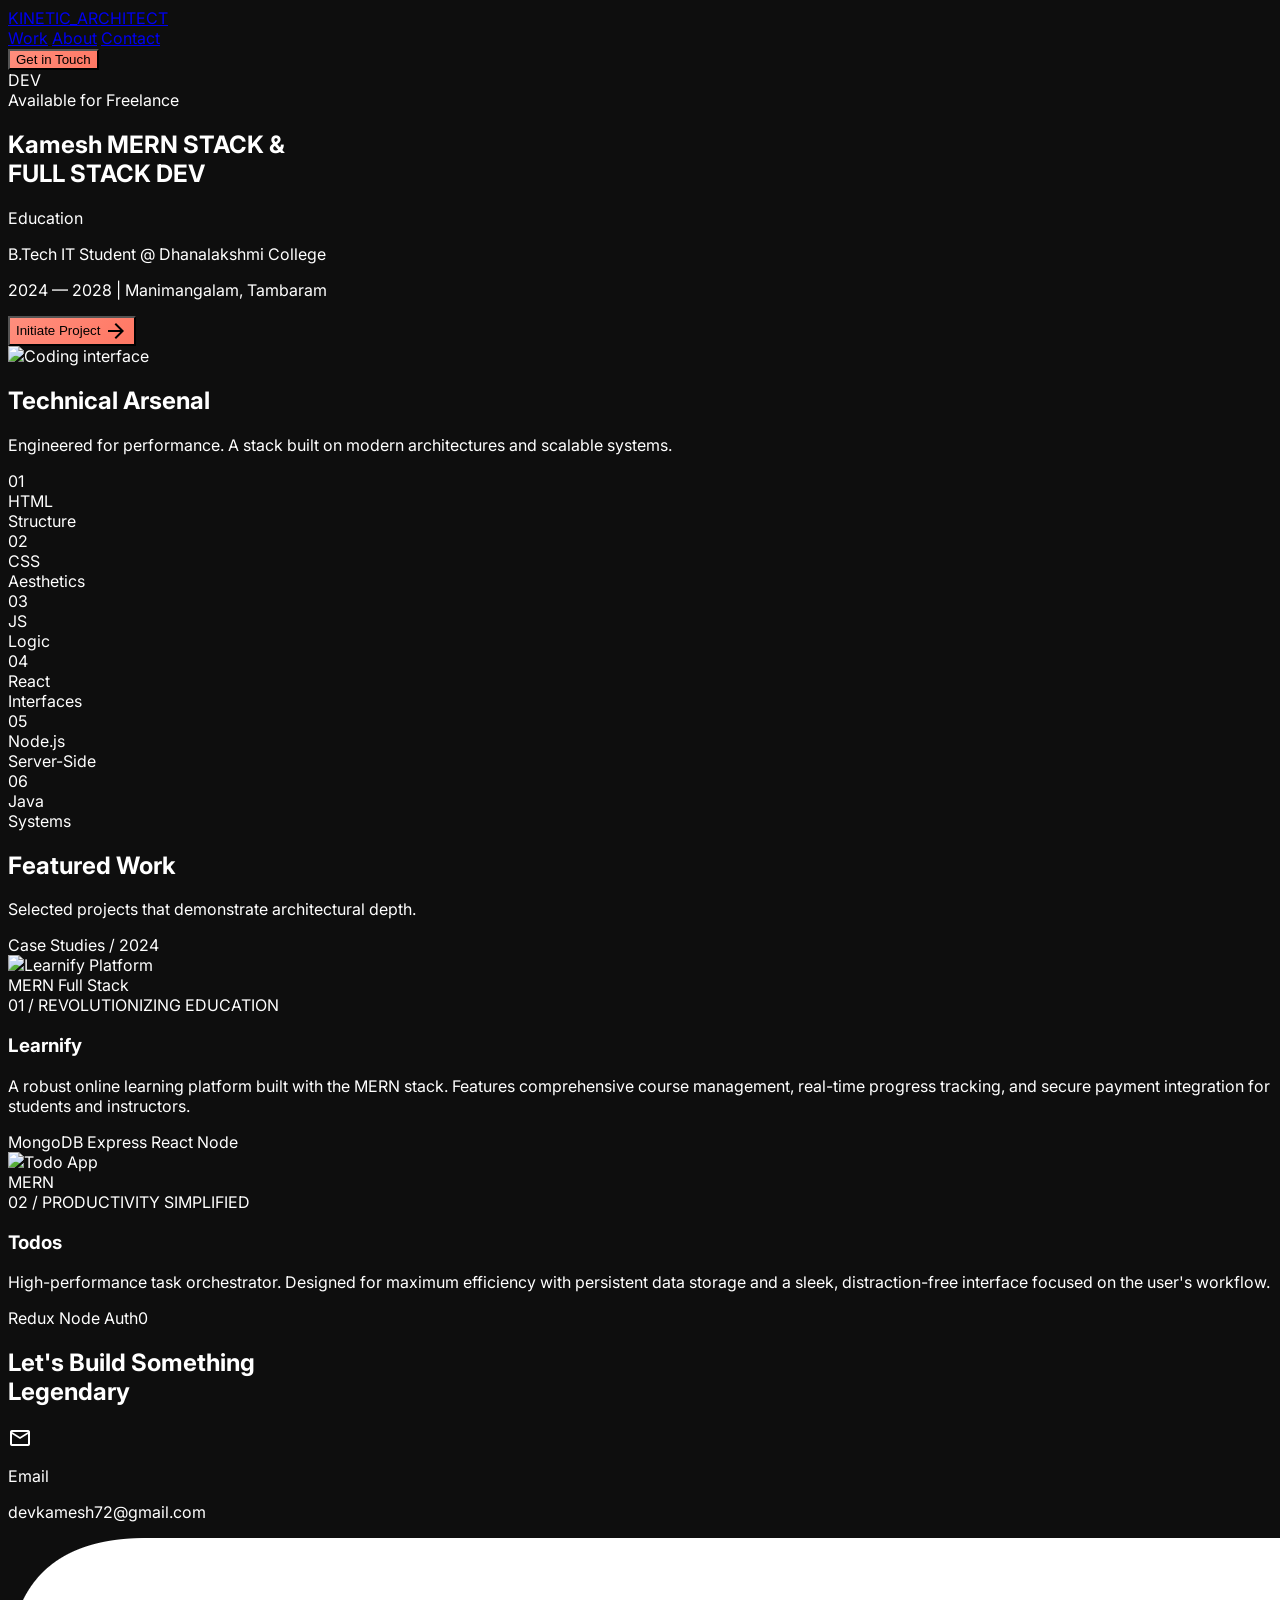
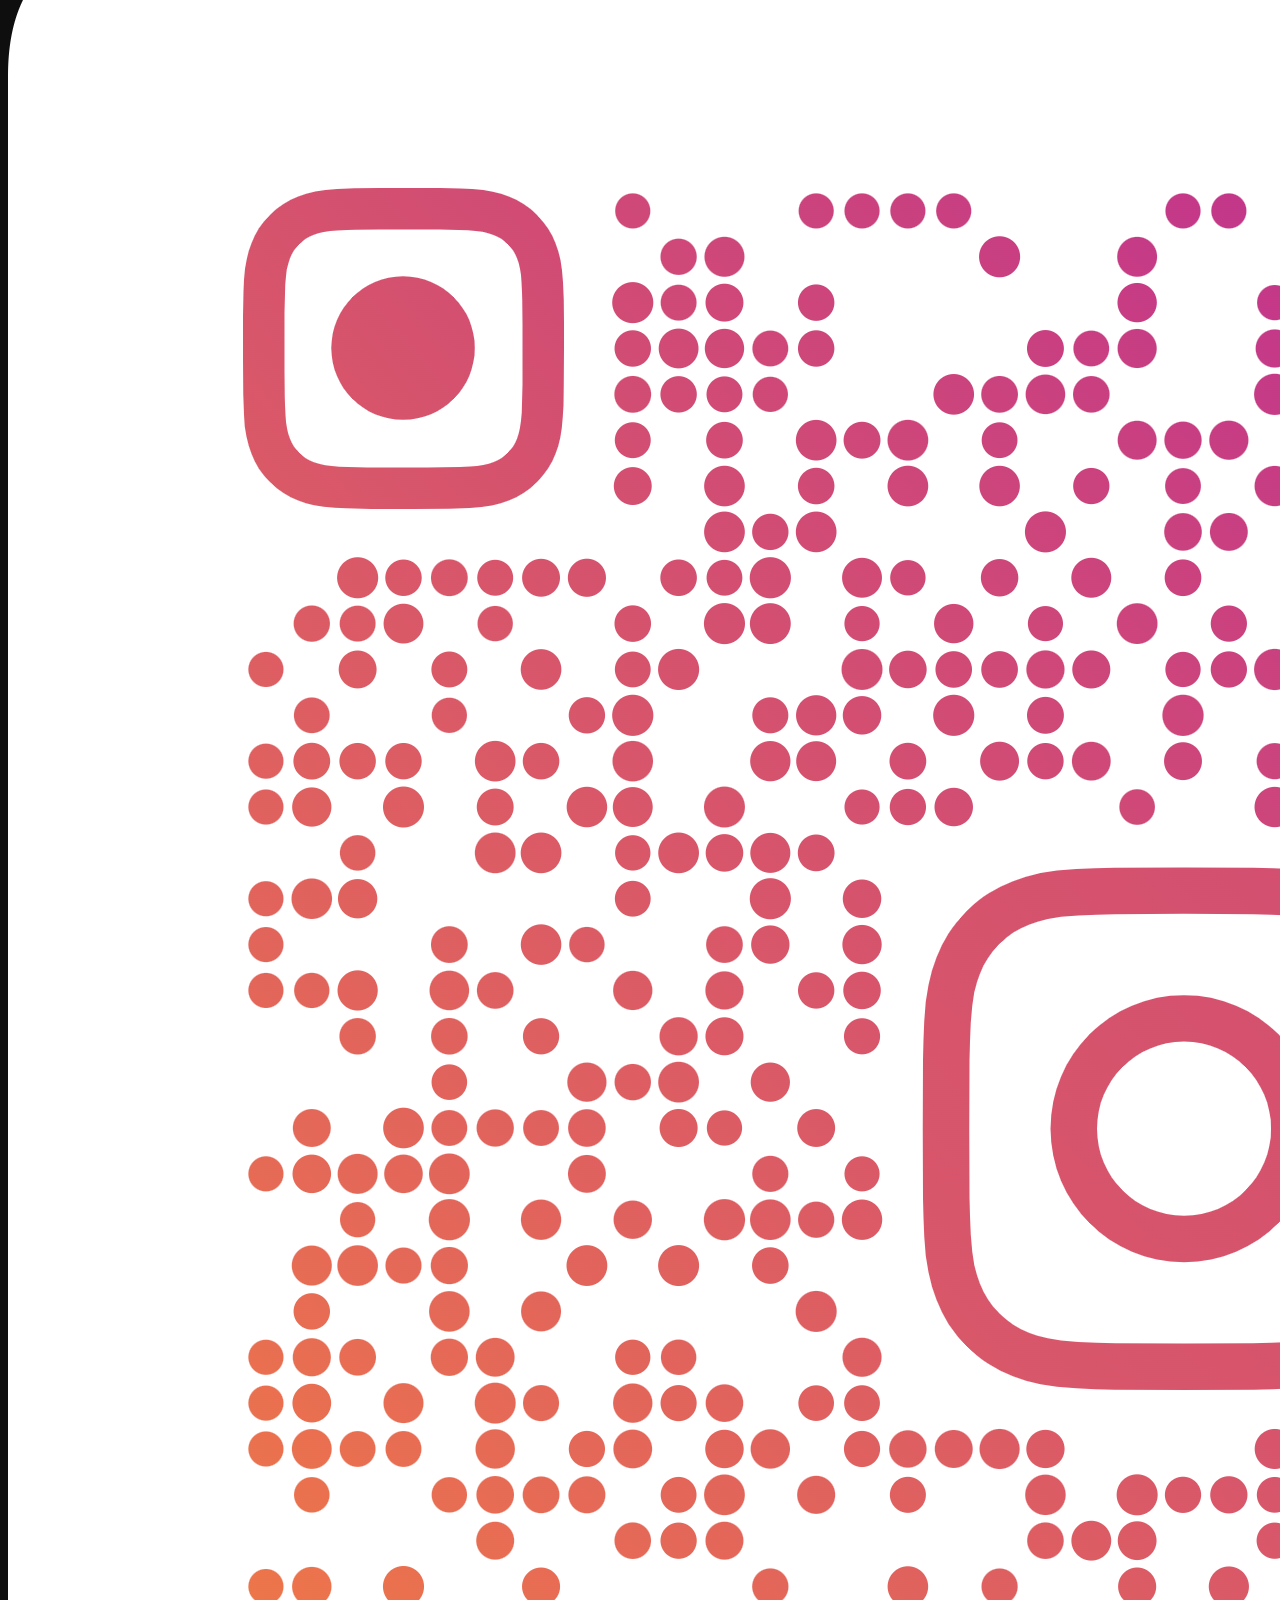
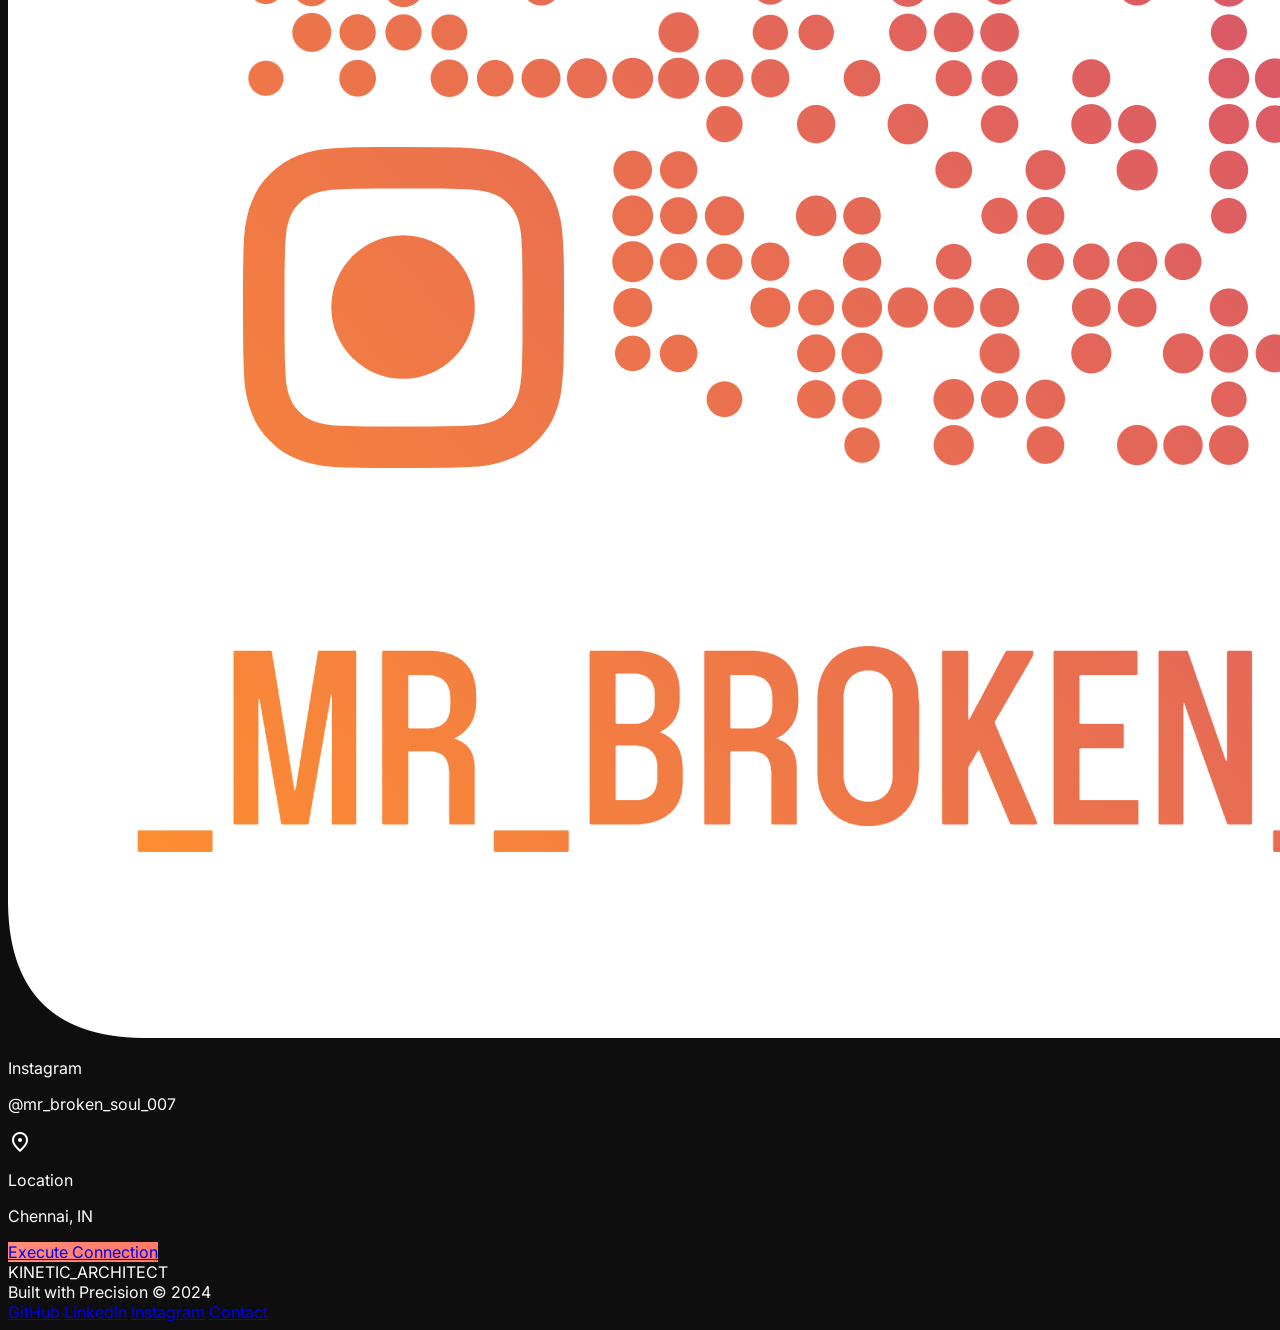
==== index.html @ 9e88ab92 "first commit" ====
<!DOCTYPE html>

<html class="dark" lang="en">

<head>
    <meta charset="utf-8" />
    <meta content="width=device-width, initial-scale=1.0" name="viewport" />
    <link
        href="https://fonts.googleapis.com/css2?family=Sora:wght@100..800&amp;family=Space+Grotesk:wght@300..700&amp;family=Inter:wght@100..900&amp;family=Material+Symbols+Outlined:wght,FILL@100..700,0..1&amp;display=swap"
        rel="stylesheet" />
    <link
        href="https://fonts.googleapis.com/css2?family=Material+Symbols+Outlined:wght,FILL@100..700,0..1&amp;display=swap"
        rel="stylesheet" />
    <script src="https://cdn.tailwindcss.com?plugins=forms,container-queries"></script>
    <script src="tailwind-config.js"></script>
    <link rel="stylesheet" href="global.css" />
</head>

<body class="bg-background text-on-surface font-body selection:bg-primary selection:text-on-primary-fixed">
    <!-- TopNavBar -->
    <nav
        class="fixed top-0 w-full flex justify-between items-center px-8 py-4 bg-[#0e0e0e]/70 backdrop-blur-xl z-50 shadow-[0_0_40px_rgba(255,0,0,0.08)]">
        <a href="index.html" class="text-xl font-extrabold tracking-tighter text-white font-['Sora']">
            KINETIC_ARCHITECT
        </a>
        <div class="hidden md:flex items-center gap-8">
            <a class="font-['Sora'] uppercase tracking-[0.1em] text-[0.75rem] font-bold text-[#ababab] hover:text-white transition-colors"
                href="projectinfo.html">Work</a>
            <a class="font-['Sora'] uppercase tracking-[0.1em] text-[0.75rem] font-bold text-[#ababab] hover:text-white transition-colors"
                href="about.html">About</a>
            <a class="font-['Sora'] uppercase tracking-[0.1em] text-[0.75rem] font-bold text-[#ababab] hover:text-white transition-colors"
                href="#contact">Contact</a>
        </div>
        <button
            onclick="document.getElementById('contact').scrollIntoView()"
            class="bg-machined text-on-primary-fixed font-['Sora'] uppercase tracking-[0.1em] text-[0.75rem] font-bold px-6 py-2 transition-all duration-300 hover:shadow-[0_0_20px_rgba(255,142,125,0.4)] active:scale-95">
            Get in Touch
        </button>
    </nav>
    <main class="pt-24">
        <!-- Hero Section -->
        <section class="relative min-h-[921px] flex items-center px-8 overflow-hidden">
            <div
                class="absolute -left-20 top-20 text-[20rem] font-black text-white/[0.02] select-none leading-none z-0">
                DEV
            </div>
            <div class="relative z-10 max-w-7xl mx-auto w-full grid grid-cols-1 lg:grid-cols-12 gap-12 items-center">
                <div class="lg:col-span-8">
                    <div class="flex items-center gap-4 mb-6">
                        <span class="w-12 h-[1px] bg-primary"></span>
                        <span class="font-['Sora'] text-primary uppercase tracking-[0.2em] text-xs font-bold">Available
                            for Freelance</span>
                    </div>
                    <h1
                        class="font-['Sora'] text-[clamp(3rem,8vw,5.5rem)] font-extrabold leading-[0.9] tracking-tight mb-8">
                        <span class="text-primary block">Kamesh</span>
                        <span>MERN STACK &amp; <br />FULL STACK DEV</span>
                    </h1>
                    <div class="grid grid-cols-1 md:grid-cols-2 gap-8 border-l-2 border-outline-variant/30 pl-8">
                        <div>
                            <p class="text-on-surface-variant uppercase text-xs tracking-widest mb-2 font-bold">
                                Education</p>
                            <p class="text-lg font-medium leading-snug">B.Tech IT Student @ Dhanalakshmi College</p>
                            <p class="text-on-surface-variant text-sm mt-1">2024 — 2028 | Manimangalam, Tambaram</p>
                        </div>
                        <div class="flex items-end">
                            <button
                                class="bg-machined text-on-primary-fixed px-8 py-4 font-bold uppercase tracking-widest text-sm flex items-center gap-3 group transition-transform hover:translate-x-2">
                                Initiate Project
                                <span class="material-symbols-outlined text-sm">arrow_forward</span>
                            </button>
                        </div>
                    </div>
                </div>
                <div class="lg:col-span-4 hidden lg:block">
                    <div class="aspect-square bg-surface-container-highest relative overflow-hidden">
                        <img alt="Coding interface"
                            class="w-full h-full object-cover opacity-60 grayscale hover:grayscale-0 transition-all duration-700"
                            data-alt="Abstract dark code interface with glowing red highlights"
                            src="https://lh3.googleusercontent.com/aida-public/[base64]" />
                        <div class="absolute inset-0 bg-gradient-to-t from-background via-transparent to-transparent">
                        </div>
                    </div>
                </div>
            </div>
        </section>
        <!-- Technical Arsenal (Bento) -->
        <section class="py-32 px-8 bg-surface-container-low">
            <div class="max-w-7xl mx-auto">
                <div class="mb-20">
                    <h2 class="font-['Sora'] text-4xl font-extrabold mb-4 uppercase">
                        <span class="text-primary">Technical</span> Arsenal
                    </h2>
                    <p class="text-on-surface-variant max-w-xl">Engineered for performance. A stack built on modern
                        architectures and scalable systems.</p>
                </div>
                <div class="grid grid-cols-2 md:grid-cols-4 lg:grid-cols-6 gap-4">
                    <!-- Tech Cards -->
                    <div
                        class="bg-surface-container-high p-8 aspect-square flex flex-col justify-between hover:bg-surface-bright transition-colors group cursor-default">
                        <div class="text-primary-dim opacity-50 group-hover:opacity-100 transition-opacity">01</div>
                        <div>
                            <div class="font-bold text-xl mb-1">HTML</div>
                            <div class="text-[0.65rem] text-on-surface-variant uppercase tracking-widest">Structure
                            </div>
                        </div>
                    </div>
                    <div
                        class="bg-surface-container-high p-8 aspect-square flex flex-col justify-between hover:bg-surface-bright transition-colors group cursor-default">
                        <div class="text-primary-dim opacity-50 group-hover:opacity-100 transition-opacity">02</div>
                        <div>
                            <div class="font-bold text-xl mb-1">CSS</div>
                            <div class="text-[0.65rem] text-on-surface-variant uppercase tracking-widest">Aesthetics
                            </div>
                        </div>
                    </div>
                    <div
                        class="bg-surface-container-high p-8 aspect-square flex flex-col justify-between hover:bg-surface-bright transition-colors group cursor-default">
                        <div class="text-primary-dim opacity-50 group-hover:opacity-100 transition-opacity">03</div>
                        <div>
                            <div class="font-bold text-xl mb-1">JS</div>
                            <div class="text-[0.65rem] text-on-surface-variant uppercase tracking-widest">Logic</div>
                        </div>
                    </div>
                    <div class="bg-primary p-8 aspect-square flex flex-col justify-between cursor-default">
                        <div class="text-on-primary-fixed opacity-50">04</div>
                        <div>
                            <div class="font-bold text-xl mb-1 text-on-primary-fixed">React</div>
                            <div class="text-[0.65rem] text-on-primary-fixed/70 uppercase tracking-widest">Interfaces
                            </div>
                        </div>
                    </div>
                    <div
                        class="bg-surface-container-high p-8 aspect-square flex flex-col justify-between hover:bg-surface-bright transition-colors group cursor-default">
                        <div class="text-primary-dim opacity-50 group-hover:opacity-100 transition-opacity">05</div>
                        <div>
                            <div class="font-bold text-xl mb-1">Node.js</div>
                            <div class="text-[0.65rem] text-on-surface-variant uppercase tracking-widest">Server-Side
                            </div>
                        </div>
                    </div>
                    <div
                        class="bg-surface-container-high p-8 aspect-square flex flex-col justify-between hover:bg-surface-bright transition-colors group cursor-default">
                        <div class="text-primary-dim opacity-50 group-hover:opacity-100 transition-opacity">06</div>
                        <div>
                            <div class="font-bold text-xl mb-1">Java</div>
                            <div class="text-[0.65rem] text-on-surface-variant uppercase tracking-widest">Systems</div>
                        </div>
                    </div>
                </div>
            </div>
        </section>
        <!-- Featured Work -->
        <section class="py-32 px-8">
            <div class="max-w-7xl mx-auto">
                <div class="flex justify-between items-end mb-20">
                    <div>
                        <h2 class="font-['Sora'] text-4xl font-extrabold mb-4 uppercase">
                            <span class="text-primary">Featured</span> Work
                        </h2>
                        <p class="text-on-surface-variant">Selected projects that demonstrate architectural depth.</p>
                    </div>
                    <div class="hidden md:block">
                        <span class="font-['Sora'] text-xs font-bold uppercase tracking-[0.2em] text-outline">Case
                            Studies / 2024</span>
                    </div>
                </div>
                <div class="space-y-24">
                    <!-- Project 01: Learnify -->
                    <div class="grid grid-cols-1 lg:grid-cols-12 gap-12 group">
                        <div class="lg:col-span-7 bg-surface-container overflow-hidden">
                            <div class="aspect-video relative overflow-hidden">
                                <img alt="Learnify Platform"
                                    class="w-full h-full object-cover grayscale hover:grayscale-0 transition-all duration-700 scale-100 group-hover:scale-105"
                                    data-alt="Digital online learning platform interface on dark screen"
                                    src="https://lh3.googleusercontent.com/aida-public/[base64]" />
                                <div class="absolute top-6 left-6 flex gap-2">
                                    <span
                                        class="bg-background/80 backdrop-blur-md px-3 py-1 text-[10px] uppercase font-bold tracking-widest border border-outline-variant/30">MERN</span>
                                    <span
                                        class="bg-background/80 backdrop-blur-md px-3 py-1 text-[10px] uppercase font-bold tracking-widest border border-outline-variant/30">Full
                                        Stack</span>
                                </div>
                            </div>
                        </div>
                        <div class="lg:col-span-5 flex flex-col justify-center">
                            <span class="text-primary font-bold text-sm tracking-tighter mb-2">01 / REVOLUTIONIZING
                                EDUCATION</span>
                            <h3 class="font-['Sora'] text-3xl font-bold mb-6">Learnify</h3>
                            <p class="text-on-surface-variant mb-8 leading-relaxed">
                                A robust online learning platform built with the MERN stack. Features comprehensive
                                course management, real-time progress tracking, and secure payment integration for
                                students and instructors.
                            </p>
                            <div class="flex gap-4">
                                <span
                                    class="text-xs font-bold uppercase tracking-widest text-outline border-b border-outline-variant/30 pb-1">MongoDB</span>
                                <span
                                    class="text-xs font-bold uppercase tracking-widest text-outline border-b border-outline-variant/30 pb-1">Express</span>
                                <span
                                    class="text-xs font-bold uppercase tracking-widest text-outline border-b border-outline-variant/30 pb-1">React</span>
                                <span
                                    class="text-xs font-bold uppercase tracking-widest text-outline border-b border-outline-variant/30 pb-1">Node</span>
                            </div>
                        </div>
                    </div>
                    <!-- Project 02: Todos -->
                    <div class="grid grid-cols-1 lg:grid-cols-12 gap-12 group flex-row-reverse">
                        <div class="lg:col-span-7 lg:order-2 bg-surface-container overflow-hidden">
                            <div class="aspect-video relative overflow-hidden">
                                <img alt="Todo App"
                                    class="w-full h-full object-cover grayscale hover:grayscale-0 transition-all duration-700 scale-100 group-hover:scale-105"
                                    data-alt="Clean minimal task management app UI dark mode"
                                    src="https://lh3.googleusercontent.com/aida-public/[base64]" />
                                <div class="absolute top-6 right-6 flex gap-2">
                                    <span
                                        class="bg-background/80 backdrop-blur-md px-3 py-1 text-[10px] uppercase font-bold tracking-widest border border-outline-variant/30">MERN</span>
                                </div>
                            </div>
                        </div>
                        <div class="lg:col-span-5 lg:order-1 flex flex-col justify-center lg:text-right">
                            <span class="text-primary font-bold text-sm tracking-tighter mb-2">02 / PRODUCTIVITY
                                SIMPLIFIED</span>
                            <h3 class="font-['Sora'] text-3xl font-bold mb-6">Todos</h3>
                            <p class="text-on-surface-variant mb-8 leading-relaxed">
                                High-performance task orchestrator. Designed for maximum efficiency with persistent data
                                storage and a sleek, distraction-free interface focused on the user's workflow.
                            </p>
                            <div class="flex gap-4 lg:justify-end">
                                <span
                                    class="text-xs font-bold uppercase tracking-widest text-outline border-b border-outline-variant/30 pb-1">Redux</span>
                                <span
                                    class="text-xs font-bold uppercase tracking-widest text-outline border-b border-outline-variant/30 pb-1">Node</span>
                                <span
                                    class="text-xs font-bold uppercase tracking-widest text-outline border-b border-outline-variant/30 pb-1">Auth0</span>
                            </div>
                        </div>
                    </div>
                </div>
            </div>
        </section>
        <!-- CTA Section -->
        <section id="contact" class="py-40 px-8 relative overflow-hidden bg-surface-container-lowest">
            <div class="absolute inset-0 opacity-10 pointer-events-none"
                style="background-image: radial-gradient(circle at 50% 50%, #ff8e7d 0%, transparent 70%);"></div>
            <div class="max-w-4xl mx-auto text-center relative z-10">
                <h2 class="font-['Sora'] text-[clamp(2rem,6vw,4rem)] font-extrabold leading-[1.1] mb-12 uppercase">
                    Let's Build Something <br />
                    <span class="text-primary italic">Legendary</span>
                </h2>
                <div class="grid grid-cols-1 md:grid-cols-3 gap-8 mb-16">
                    <div
                        class="p-6 bg-surface-container hover:bg-surface-container-high transition-colors border-t border-primary/20">
                        <span class="material-symbols-outlined text-primary mb-4">mail</span>
                        <p class="text-[10px] uppercase tracking-widest text-on-surface-variant mb-1 font-bold">Email
                        </p>
                        <p class="font-bold text-sm">devkamesh72@gmail.com</p>
                    </div>
                    <div
                        class="p-6 bg-surface-container hover:bg-surface-container-high transition-colors border-t border-primary/20 flex flex-col items-center">
                        <img src="_mr_broken_soul_007_qr.png" alt="Instagram QR Code" class="h-16 w-16 mb-2 rounded bg-white p-1" />
                        <p class="text-[10px] uppercase tracking-widest text-on-surface-variant mb-1 font-bold">
                            Instagram</p>
                        <p class="font-bold text-sm">@mr_broken_soul_007</p>
                    </div>
                    <div
                        class="p-6 bg-surface-container hover:bg-surface-container-high transition-colors border-t border-primary/20">
                        <span class="material-symbols-outlined text-primary mb-4">location_on</span>
                        <p class="text-[10px] uppercase tracking-widest text-on-surface-variant mb-1 font-bold">Location
                        </p>
                        <p class="font-bold text-sm">Chennai, IN</p>
                    </div>
                </div>
                <a class="inline-block bg-machined text-on-primary-fixed px-12 py-5 font-bold uppercase tracking-[0.2em] text-sm hover:shadow-[0_0_30px_rgba(255,142,125,0.4)] transition-all active:scale-95"
                    href="mailto:devkamesh72@gmail.com">
                    Execute Connection
                </a>
            </div>
        </section>
    </main>
    <!-- Footer -->
    <footer
        class="w-full py-12 px-8 flex flex-col md:flex-row justify-between items-center gap-6 bg-[#0e0e0e] border-t border-[#484848]/15">
        <div class="text-[#ff8e7d] font-bold tracking-widest uppercase text-xs">
            KINETIC_ARCHITECT
        </div>
        <div class="font-['Sora'] text-[#ababab] text-sm">
            Built with Precision © 2024
        </div>
        <div class="flex gap-6">
            <a class="font-['Sora'] text-[#ababab] text-sm hover:text-[#ff8e7d] transition-colors opacity-80 hover:opacity-100"
                href="https://github.com" target="_blank">GitHub</a>
            <a class="font-['Sora'] text-[#ababab] text-sm hover:text-[#ff8e7d] transition-colors opacity-80 hover:opacity-100"
                href="https://linkedin.com" target="_blank">LinkedIn</a>
            <a class="font-['Sora'] text-[#ababab] text-sm hover:text-[#ff8e7d] transition-colors opacity-80 hover:opacity-100"
                href="https://instagram.com" target="_blank">Instagram</a>
            <a class="font-['Sora'] text-[#ababab] text-sm hover:text-[#ff8e7d] transition-colors opacity-80 hover:opacity-100"
                href="#contact">Contact</a>
        </div>
    </footer>
</body>

</html>
---- global.css ----
html {
    scroll-behavior: smooth;
}

body {
    background-color: #0e0e0e;
    color: #ffffff;
    font-family: 'Inter', sans-serif;
}

.material-symbols-outlined {
    font-variation-settings: 'FILL' 0, 'wght' 400, 'GRAD' 0, 'opsz' 24;
    vertical-align: middle;
}

.text-glow {
    text-shadow: 0 0 20px rgba(255, 142, 125, 0.3);
}

.bg-machined, .primary-gradient-btn {
    background: linear-gradient(135deg, #ff8e7d 0%, #ff7763 100%);
}

.text-stroke {
    -webkit-text-stroke: 1px #484848;
    color: transparent;
}

.hero-text-shadow {
    text-shadow: 0 0 30px rgba(255, 142, 125, 0.2);
}

.glass-nav {
    background: rgba(14, 14, 14, 0.7);
    backdrop-filter: blur(20px);
}
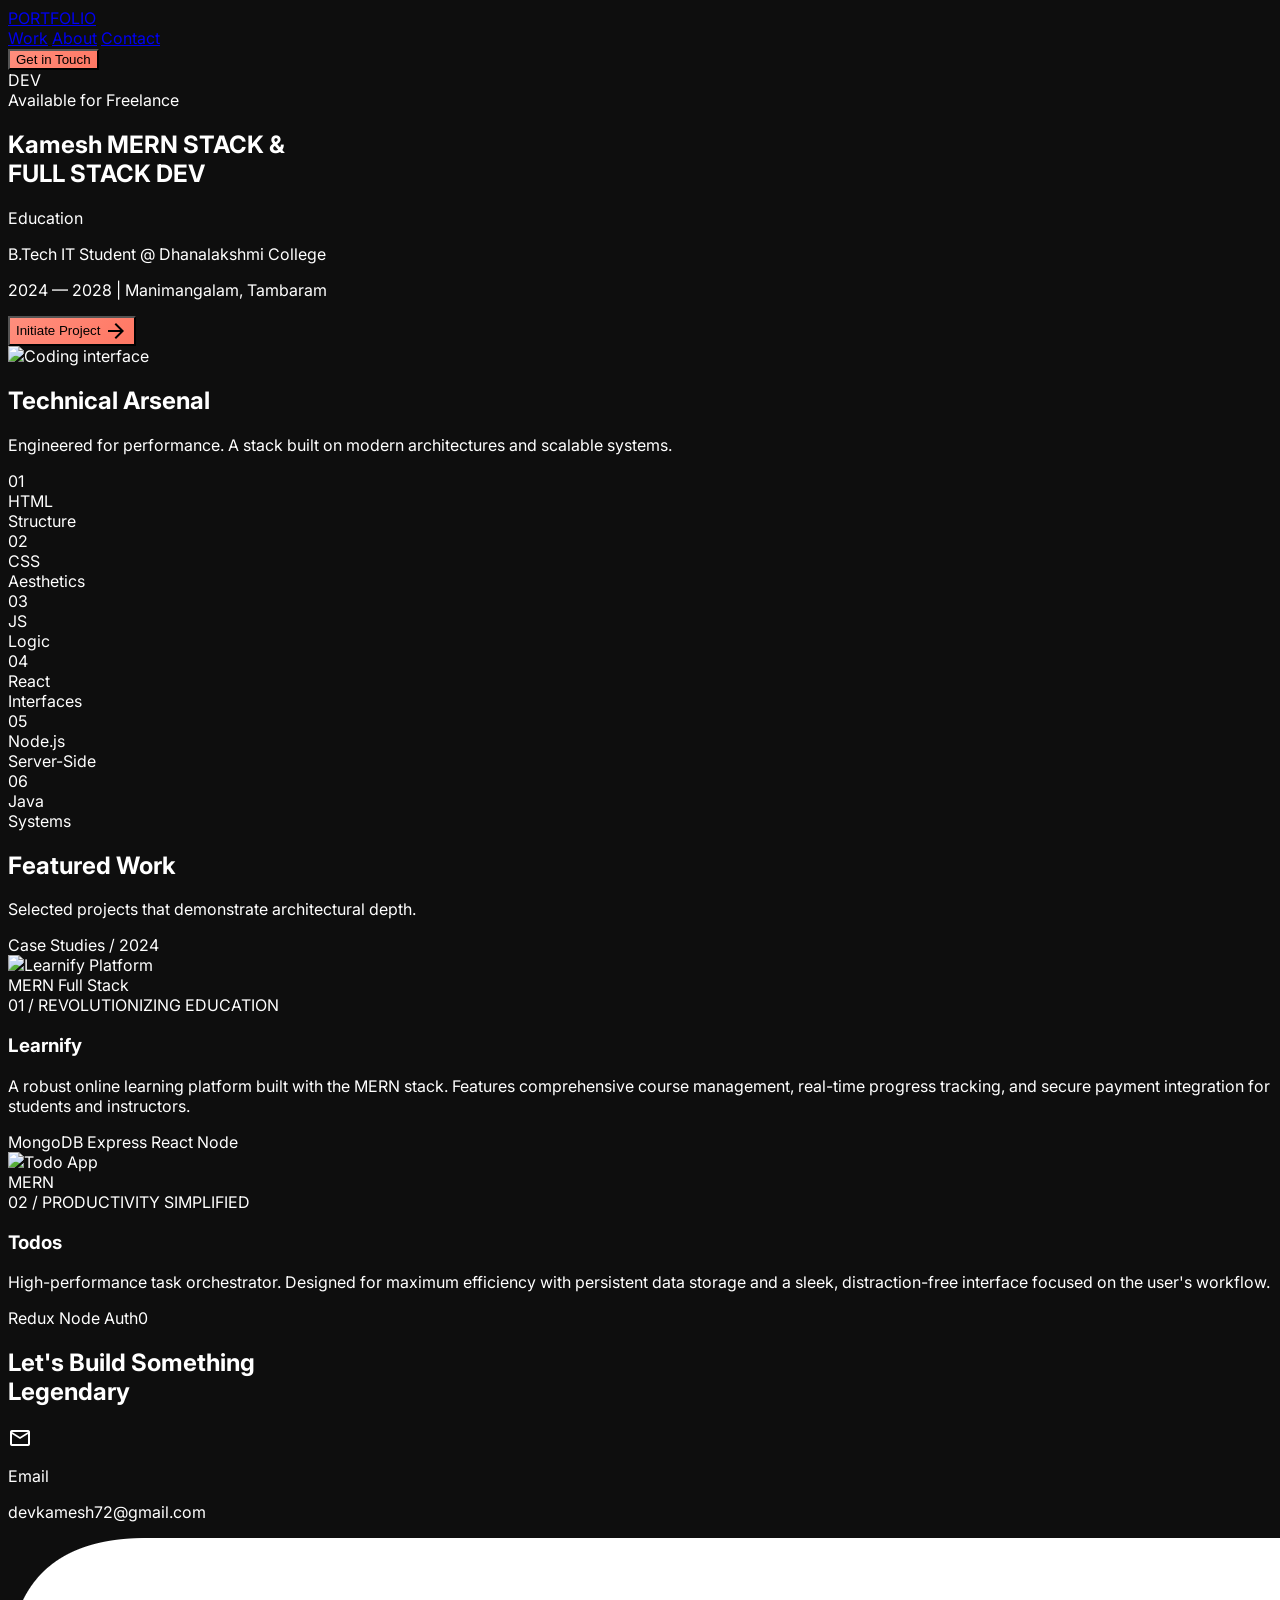
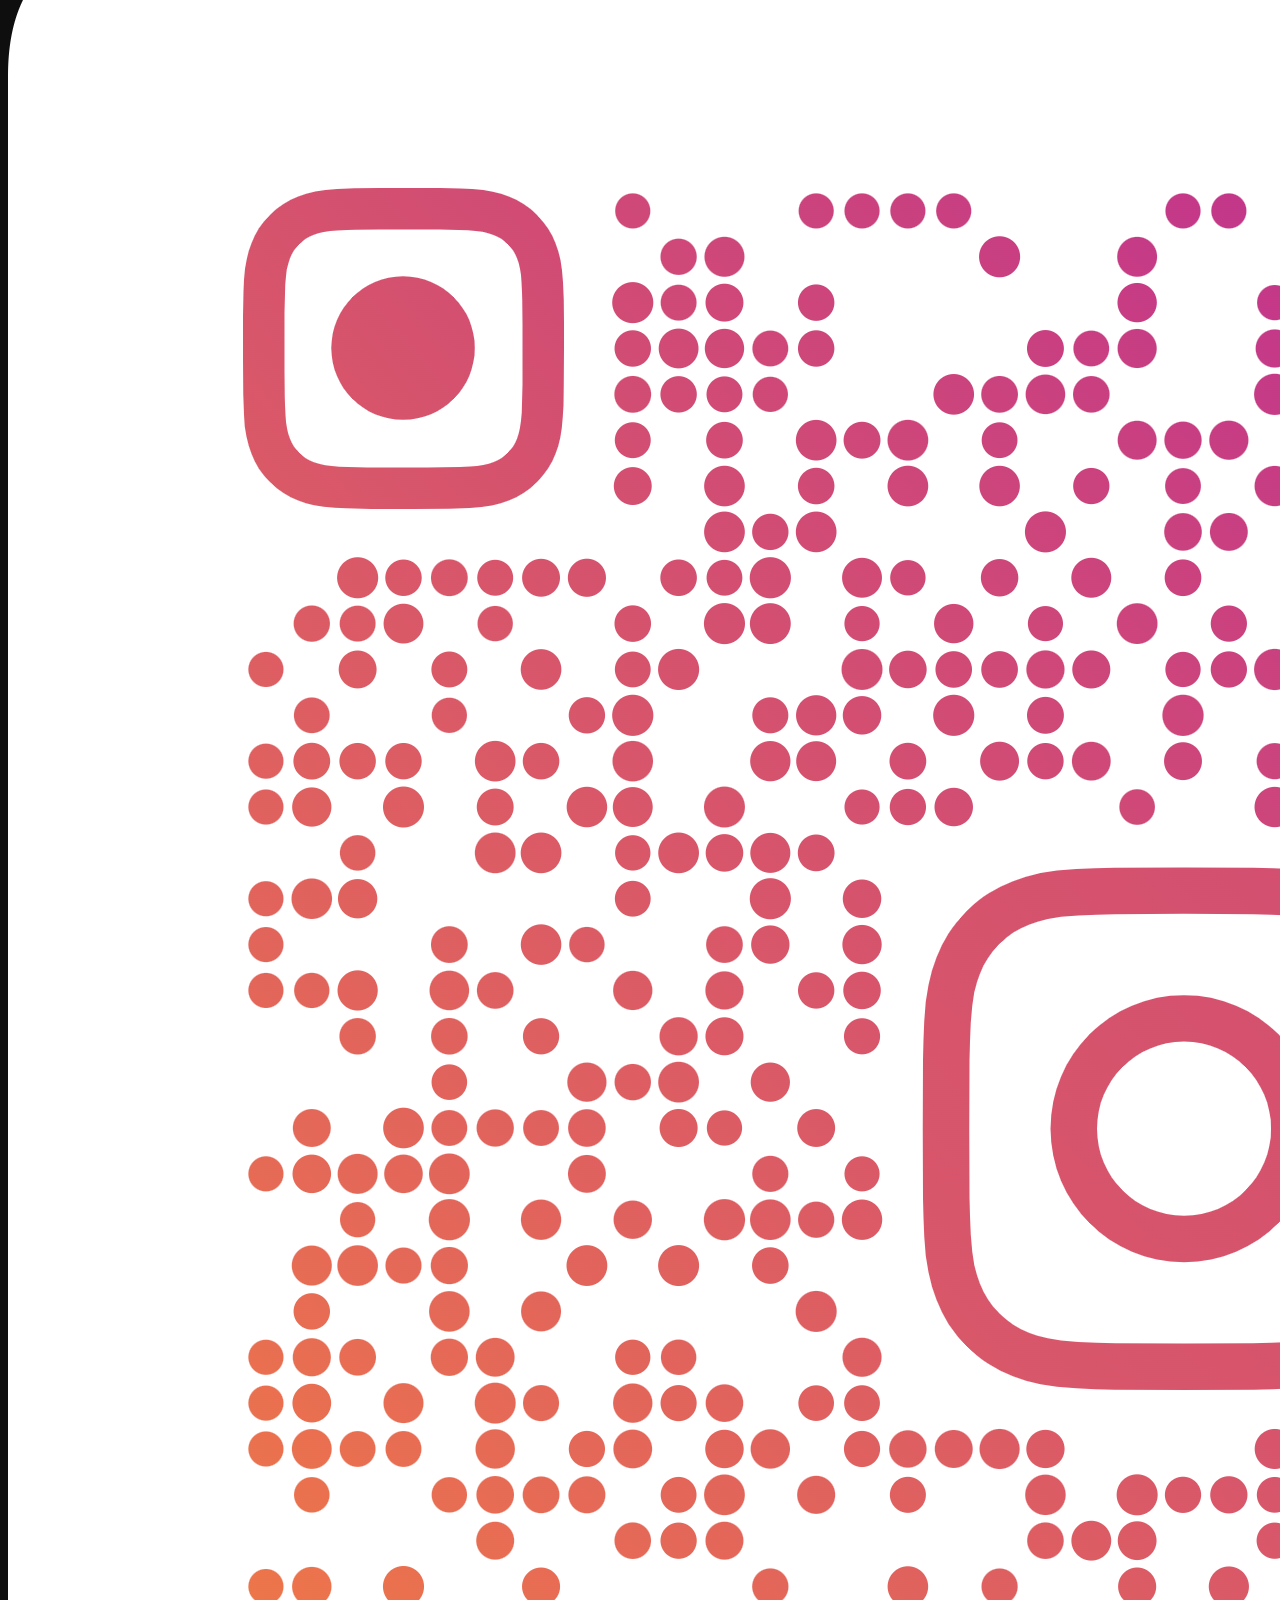
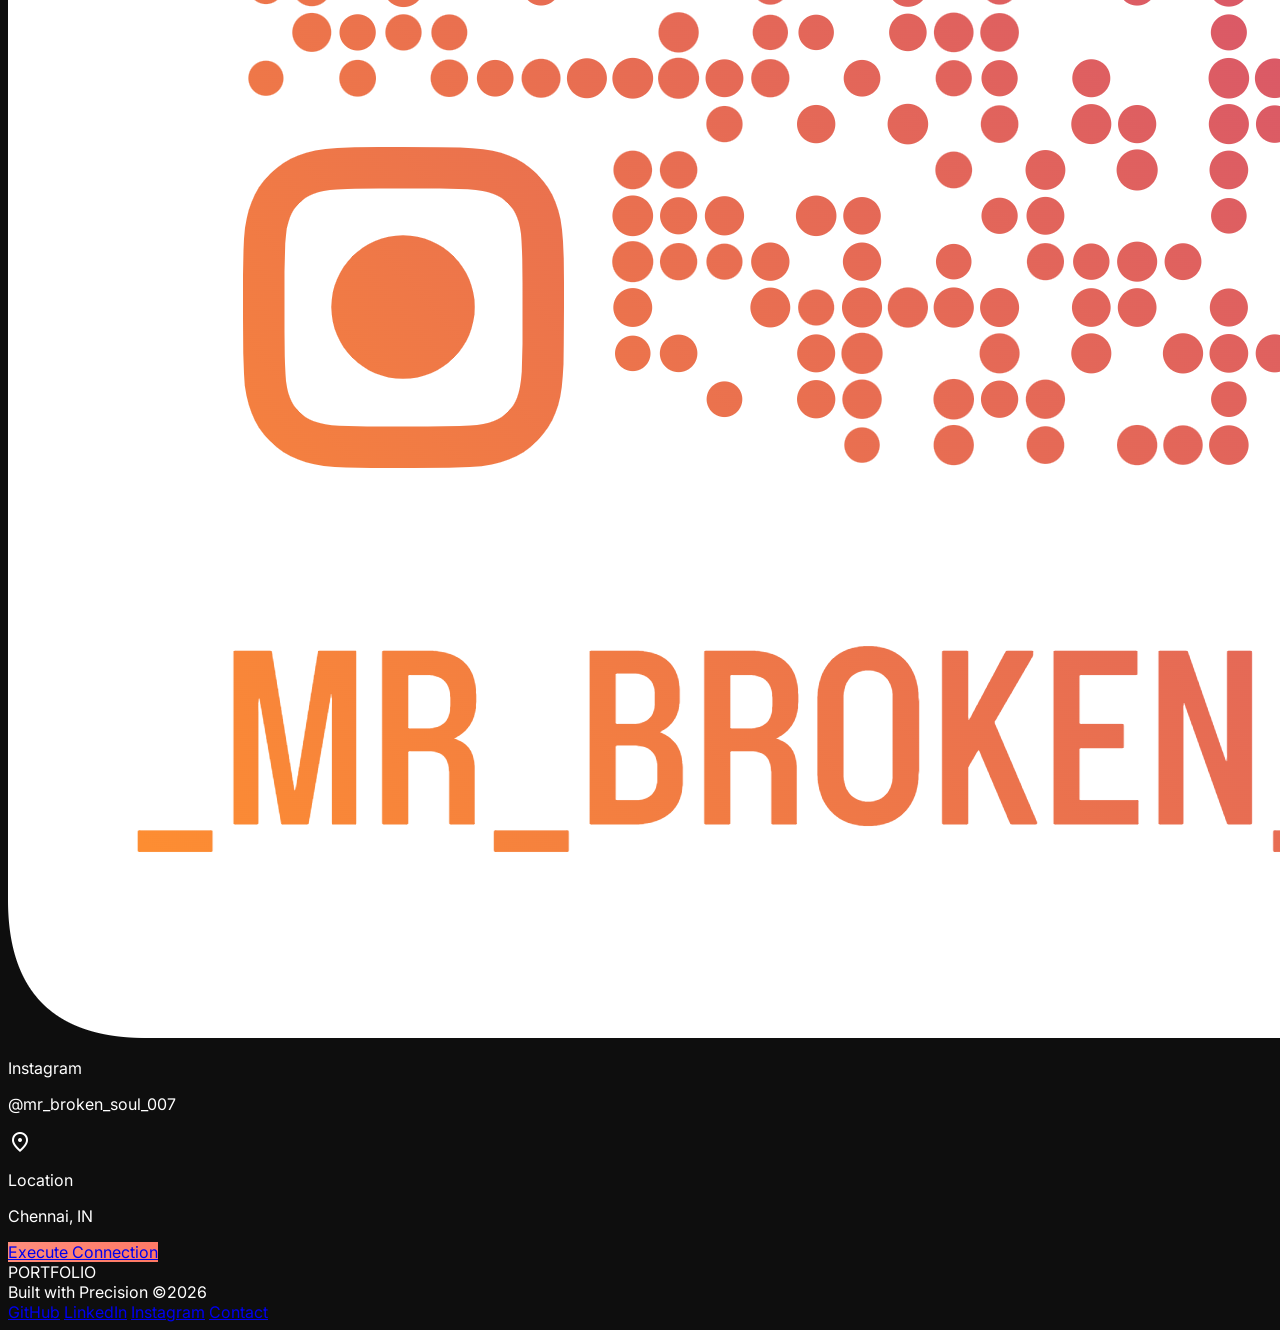
==== commit 20036bc3: "update my own photo" ====
--- a/index.html
+++ b/index.html
@@ -21,7 +21,7 @@
     <nav
         class="fixed top-0 w-full flex justify-between items-center px-8 py-4 bg-[#0e0e0e]/70 backdrop-blur-xl z-50 shadow-[0_0_40px_rgba(255,0,0,0.08)]">
         <a href="index.html" class="text-xl font-extrabold tracking-tighter text-white font-['Sora']">
-            KINETIC_ARCHITECT
+            PORTFOLIO
         </a>
         <div class="hidden md:flex items-center gap-8">
             <a class="font-['Sora'] uppercase tracking-[0.1em] text-[0.75rem] font-bold text-[#ababab] hover:text-white transition-colors"
@@ -282,14 +282,17 @@
     <footer
         class="w-full py-12 px-8 flex flex-col md:flex-row justify-between items-center gap-6 bg-[#0e0e0e] border-t border-[#484848]/15">
         <div class="text-[#ff8e7d] font-bold tracking-widest uppercase text-xs">
-            KINETIC_ARCHITECT
+            PORTFOLIO
         </div>
         <div class="font-['Sora'] text-[#ababab] text-sm">
-            Built with Precision © 2024
+            Built with Precision ©<span id="year"></span>
+            <script>
+                document.getElementById("year").textContent = new Date().getFullYear();
+            </script>
         </div>
         <div class="flex gap-6">
             <a class="font-['Sora'] text-[#ababab] text-sm hover:text-[#ff8e7d] transition-colors opacity-80 hover:opacity-100"
-                href="https://github.com" target="_blank">GitHub</a>
+                href="https://github.com/kamesh-dev7" target="_blank">GitHub</a>
             <a class="font-['Sora'] text-[#ababab] text-sm hover:text-[#ff8e7d] transition-colors opacity-80 hover:opacity-100"
                 href="https://linkedin.com" target="_blank">LinkedIn</a>
             <a class="font-['Sora'] text-[#ababab] text-sm hover:text-[#ff8e7d] transition-colors opacity-80 hover:opacity-100"
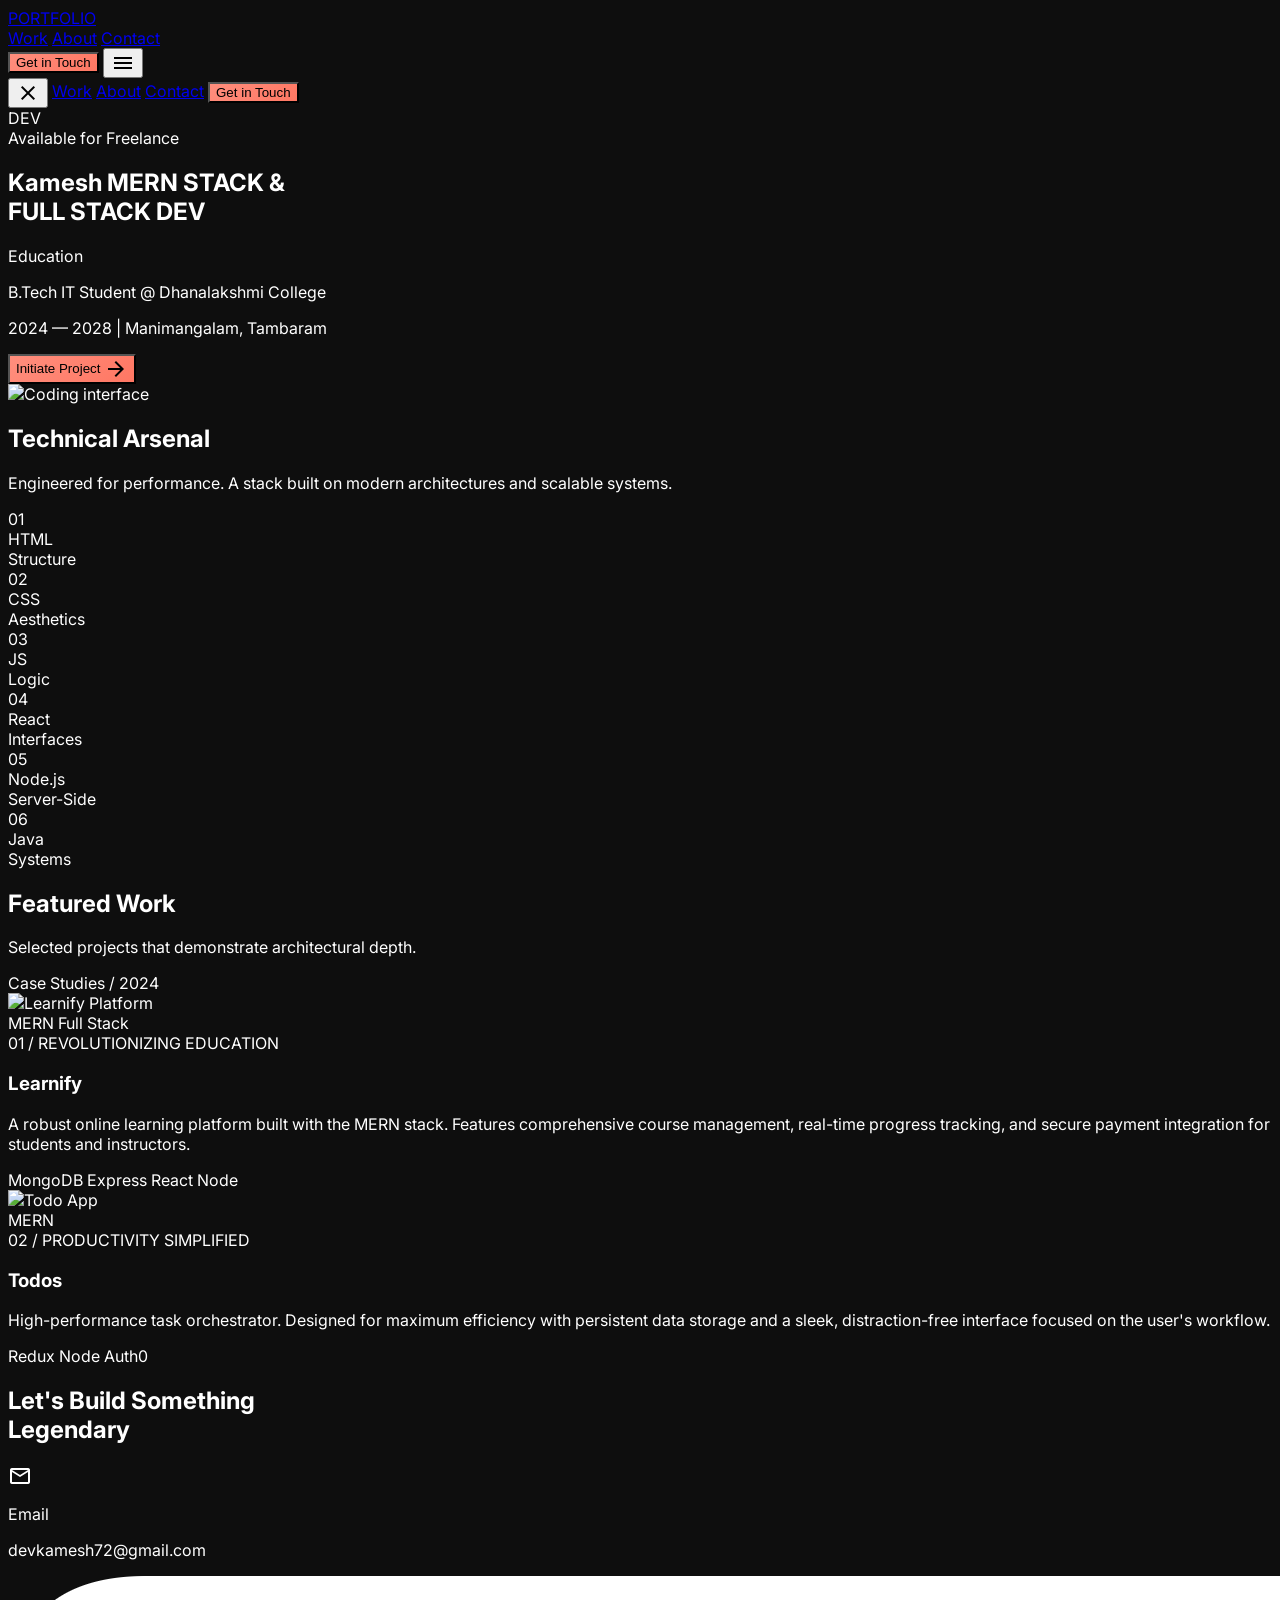
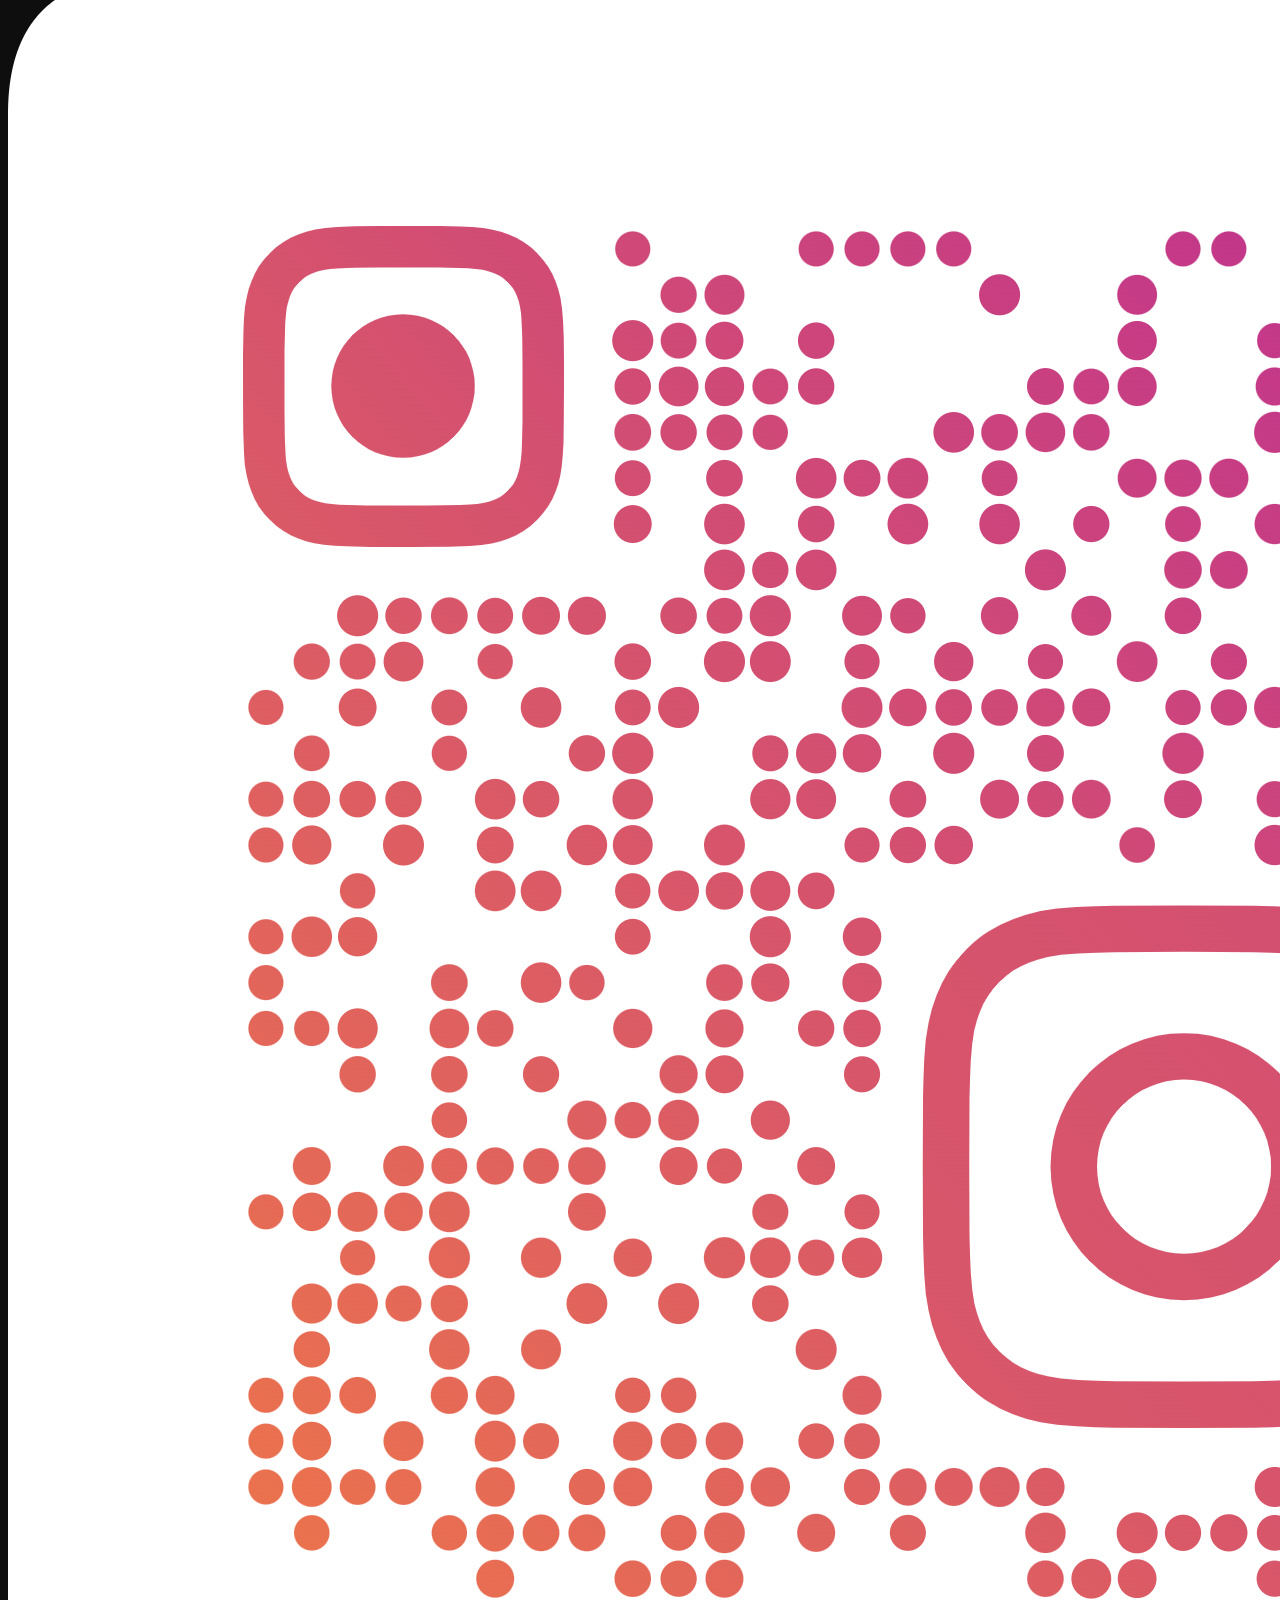
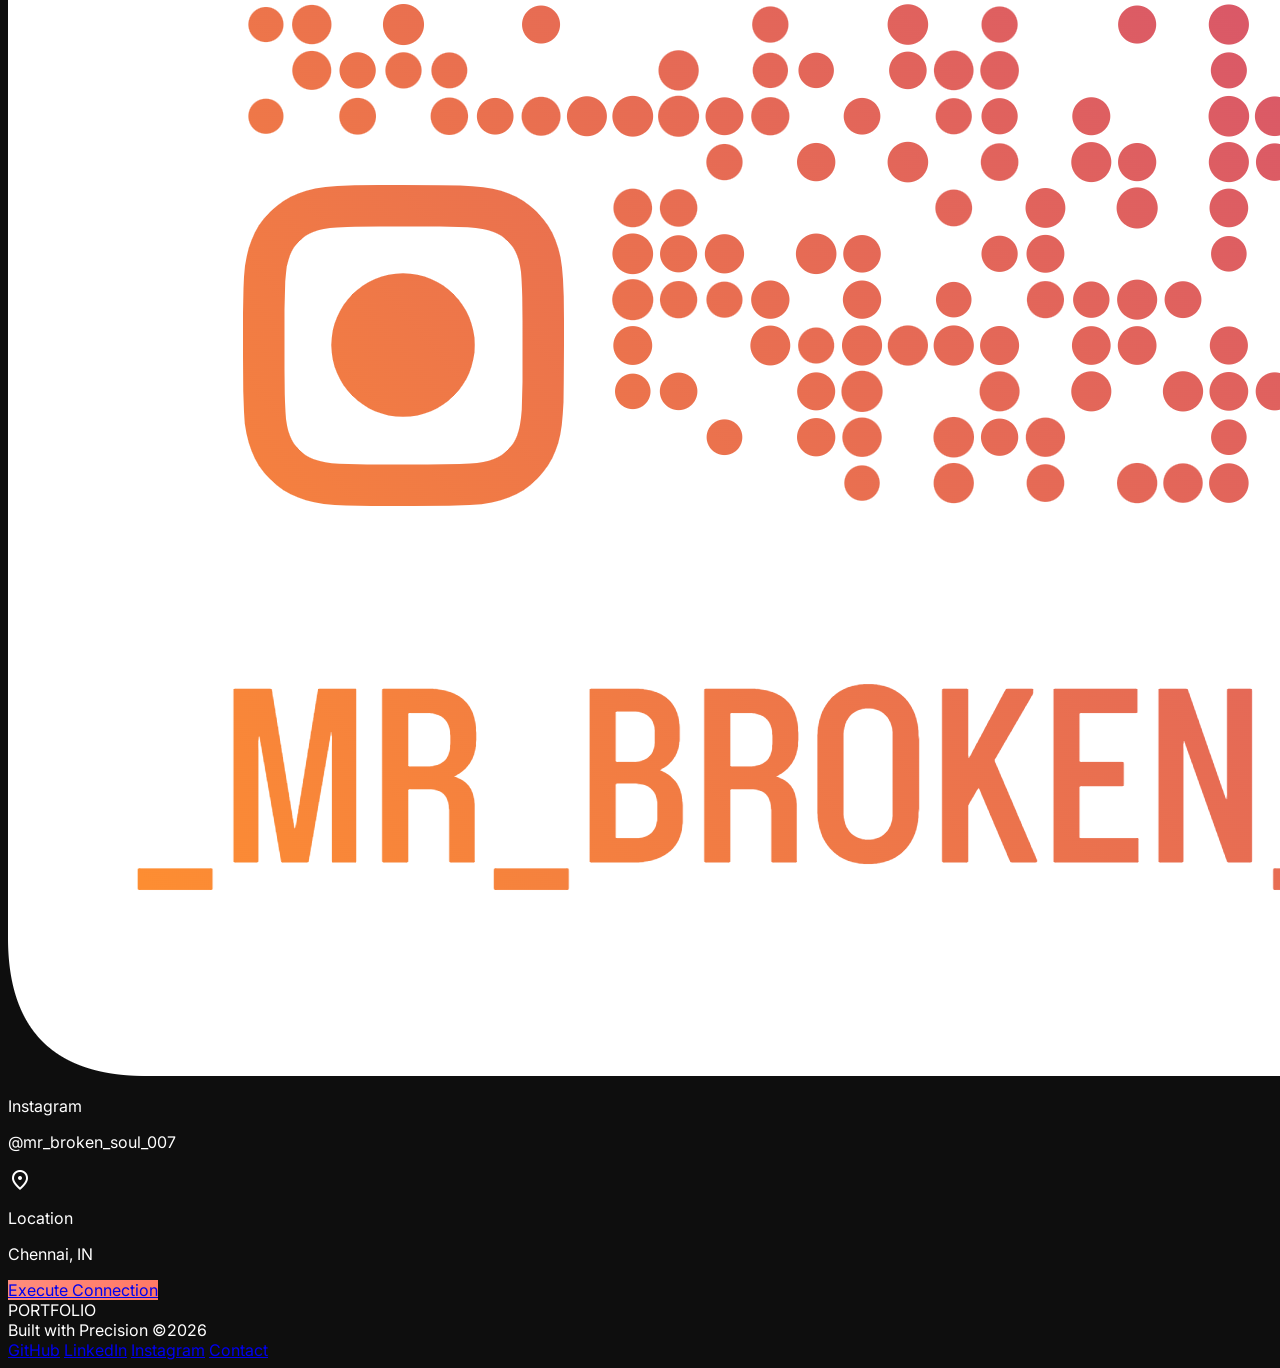
==== commit a29e330a: "update suitable for mobile device also" ====
--- a/index.html
+++ b/index.html
@@ -13,13 +13,18 @@
         rel="stylesheet" />
     <script src="https://cdn.tailwindcss.com?plugins=forms,container-queries"></script>
     <script src="tailwind-config.js"></script>
+    <script>
+        tailwind.config.theme.extend.transitionProperty = {
+            'menu': 'transform, opacity',
+        }
+    </script>
     <link rel="stylesheet" href="global.css" />
 </head>
 
 <body class="bg-background text-on-surface font-body selection:bg-primary selection:text-on-primary-fixed">
     <!-- TopNavBar -->
     <nav
-        class="fixed top-0 w-full flex justify-between items-center px-8 py-4 bg-[#0e0e0e]/70 backdrop-blur-xl z-50 shadow-[0_0_40px_rgba(255,0,0,0.08)]">
+        class="fixed top-0 w-full flex justify-between items-center px-4 md:px-8 py-4 bg-[#0e0e0e]/70 backdrop-blur-xl z-[100] shadow-[0_0_40px_rgba(255,0,0,0.08)]">
         <a href="index.html" class="text-xl font-extrabold tracking-tighter text-white font-['Sora']">
             PORTFOLIO
         </a>
@@ -31,17 +36,62 @@
             <a class="font-['Sora'] uppercase tracking-[0.1em] text-[0.75rem] font-bold text-[#ababab] hover:text-white transition-colors"
                 href="#contact">Contact</a>
         </div>
+        <div class="flex items-center gap-4">
+            <button
+                onclick="document.getElementById('contact').scrollIntoView()"
+                class="hidden sm:block bg-machined text-on-primary-fixed font-['Sora'] uppercase tracking-[0.1em] text-[0.75rem] font-bold px-6 py-2 transition-all duration-300 hover:shadow-[0_0_20px_rgba(255,142,125,0.4)] active:scale-95">
+                Get in Touch
+            </button>
+            <button id="mobile-menu-btn" class="md:hidden text-white flex items-center justify-center">
+                <span class="material-symbols-outlined text-3xl">menu</span>
+            </button>
+        </div>
+    </nav>
+
+    <!-- Mobile Menu Overlay -->
+    <div id="mobile-menu" class="fixed inset-0 bg-background/95 backdrop-blur-2xl z-[90] flex flex-col items-center justify-center gap-8 -translate-y-full transition-transform duration-500 ease-in-out md:hidden">
+        <button id="close-menu-btn" class="absolute top-6 right-6 text-white">
+            <span class="material-symbols-outlined text-4xl">close</span>
+        </button>
+        <a class="font-['Sora'] uppercase tracking-[0.2em] text-2xl font-extrabold text-[#ababab] hover:text-white transition-colors"
+            href="projectinfo.html">Work</a>
+        <a class="font-['Sora'] uppercase tracking-[0.2em] text-2xl font-extrabold text-[#ababab] hover:text-white transition-colors"
+            href="about.html">About</a>
+        <a class="font-['Sora'] uppercase tracking-[0.2em] text-2xl font-extrabold text-[#ababab] hover:text-white transition-colors"
+            href="#contact">Contact</a>
         <button
-            onclick="document.getElementById('contact').scrollIntoView()"
-            class="bg-machined text-on-primary-fixed font-['Sora'] uppercase tracking-[0.1em] text-[0.75rem] font-bold px-6 py-2 transition-all duration-300 hover:shadow-[0_0_20px_rgba(255,142,125,0.4)] active:scale-95">
+            onclick="document.getElementById('contact').scrollIntoView(); document.getElementById('close-menu-btn').click();"
+            class="mt-4 bg-machined text-on-primary-fixed font-['Sora'] uppercase tracking-[0.1em] text-[1rem] font-bold px-10 py-4 transition-all duration-300">
             Get in Touch
         </button>
-    </nav>
-    <main class="pt-24">
+    </div>
+
+    <script>
+        const menuBtn = document.getElementById('mobile-menu-btn');
+        const closeBtn = document.getElementById('close-menu-btn');
+        const menu = document.getElementById('mobile-menu');
+        const menuLinks = menu.querySelectorAll('a');
+
+        const closeMenu = () => {
+            menu.classList.add('-translate-y-full');
+            document.body.classList.remove('overflow-hidden');
+        };
+
+        const openMenu = () => {
+            menu.classList.remove('-translate-y-full');
+            document.body.classList.add('overflow-hidden');
+        };
+
+        menuBtn.addEventListener('click', openMenu);
+        closeBtn.addEventListener('click', closeMenu);
+        menuLinks.forEach(link => link.addEventListener('click', closeMenu));
+    </script>
+
+    <main class="pt-20 md:pt-24">
         <!-- Hero Section -->
         <section class="relative min-h-[921px] flex items-center px-8 overflow-hidden">
             <div
-                class="absolute -left-20 top-20 text-[20rem] font-black text-white/[0.02] select-none leading-none z-0">
+                class="absolute -left-10 md:-left-20 top-20 text-[clamp(8rem,40vw,20rem)] font-black text-white/[0.02] select-none leading-none z-0">
                 DEV
             </div>
             <div class="relative z-10 max-w-7xl mx-auto w-full grid grid-cols-1 lg:grid-cols-12 gap-12 items-center">
@@ -72,8 +122,8 @@
                         </div>
                     </div>
                 </div>
-                <div class="lg:col-span-4 hidden lg:block">
-                    <div class="aspect-square bg-surface-container-highest relative overflow-hidden">
+                <div class="lg:col-span-4 block">
+                    <div class="aspect-square bg-surface-container-highest relative overflow-hidden rounded-xl lg:rounded-none">
                         <img alt="Coding interface"
                             class="w-full h-full object-cover opacity-60 grayscale hover:grayscale-0 transition-all duration-700"
                             data-alt="Abstract dark code interface with glowing red highlights"
@@ -97,7 +147,7 @@
                 <div class="grid grid-cols-2 md:grid-cols-4 lg:grid-cols-6 gap-4">
                     <!-- Tech Cards -->
                     <div
-                        class="bg-surface-container-high p-8 aspect-square flex flex-col justify-between hover:bg-surface-bright transition-colors group cursor-default">
+                        class="bg-surface-container-high p-6 md:p-8 aspect-square flex flex-col justify-between hover:bg-surface-bright transition-colors group cursor-default">
                         <div class="text-primary-dim opacity-50 group-hover:opacity-100 transition-opacity">01</div>
                         <div>
                             <div class="font-bold text-xl mb-1">HTML</div>
@@ -106,7 +156,7 @@
                         </div>
                     </div>
                     <div
-                        class="bg-surface-container-high p-8 aspect-square flex flex-col justify-between hover:bg-surface-bright transition-colors group cursor-default">
+                        class="bg-surface-container-high p-6 md:p-8 aspect-square flex flex-col justify-between hover:bg-surface-bright transition-colors group cursor-default">
                         <div class="text-primary-dim opacity-50 group-hover:opacity-100 transition-opacity">02</div>
                         <div>
                             <div class="font-bold text-xl mb-1">CSS</div>
@@ -115,14 +165,14 @@
                         </div>
                     </div>
                     <div
-                        class="bg-surface-container-high p-8 aspect-square flex flex-col justify-between hover:bg-surface-bright transition-colors group cursor-default">
+                        class="bg-surface-container-high p-6 md:p-8 aspect-square flex flex-col justify-between hover:bg-surface-bright transition-colors group cursor-default">
                         <div class="text-primary-dim opacity-50 group-hover:opacity-100 transition-opacity">03</div>
                         <div>
                             <div class="font-bold text-xl mb-1">JS</div>
                             <div class="text-[0.65rem] text-on-surface-variant uppercase tracking-widest">Logic</div>
                         </div>
                     </div>
-                    <div class="bg-primary p-8 aspect-square flex flex-col justify-between cursor-default">
+                    <div class="bg-primary p-6 md:p-8 aspect-square flex flex-col justify-between cursor-default">
                         <div class="text-on-primary-fixed opacity-50">04</div>
                         <div>
                             <div class="font-bold text-xl mb-1 text-on-primary-fixed">React</div>
@@ -131,7 +181,7 @@
                         </div>
                     </div>
                     <div
-                        class="bg-surface-container-high p-8 aspect-square flex flex-col justify-between hover:bg-surface-bright transition-colors group cursor-default">
+                        class="bg-surface-container-high p-6 md:p-8 aspect-square flex flex-col justify-between hover:bg-surface-bright transition-colors group cursor-default">
                         <div class="text-primary-dim opacity-50 group-hover:opacity-100 transition-opacity">05</div>
                         <div>
                             <div class="font-bold text-xl mb-1">Node.js</div>
@@ -140,7 +190,7 @@
                         </div>
                     </div>
                     <div
-                        class="bg-surface-container-high p-8 aspect-square flex flex-col justify-between hover:bg-surface-bright transition-colors group cursor-default">
+                        class="bg-surface-container-high p-6 md:p-8 aspect-square flex flex-col justify-between hover:bg-surface-bright transition-colors group cursor-default">
                         <div class="text-primary-dim opacity-50 group-hover:opacity-100 transition-opacity">06</div>
                         <div>
                             <div class="font-bold text-xl mb-1">Java</div>
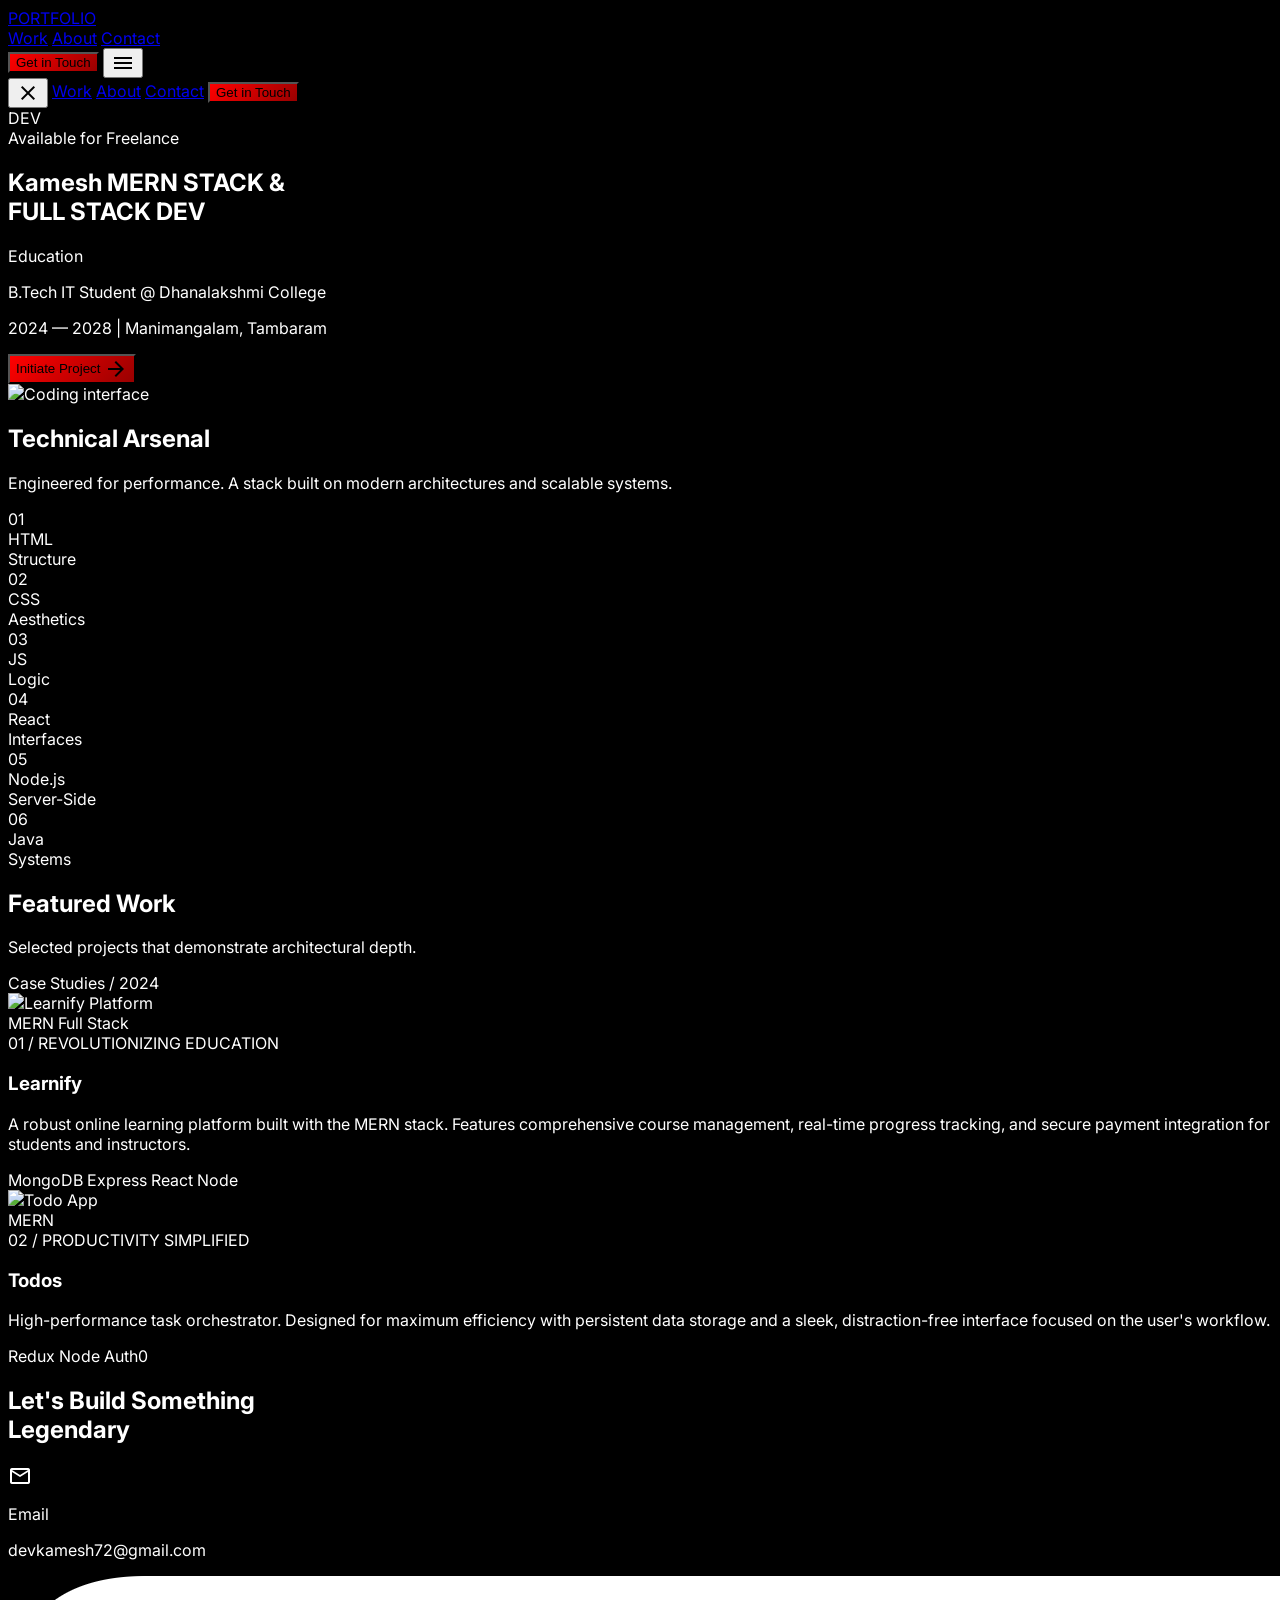
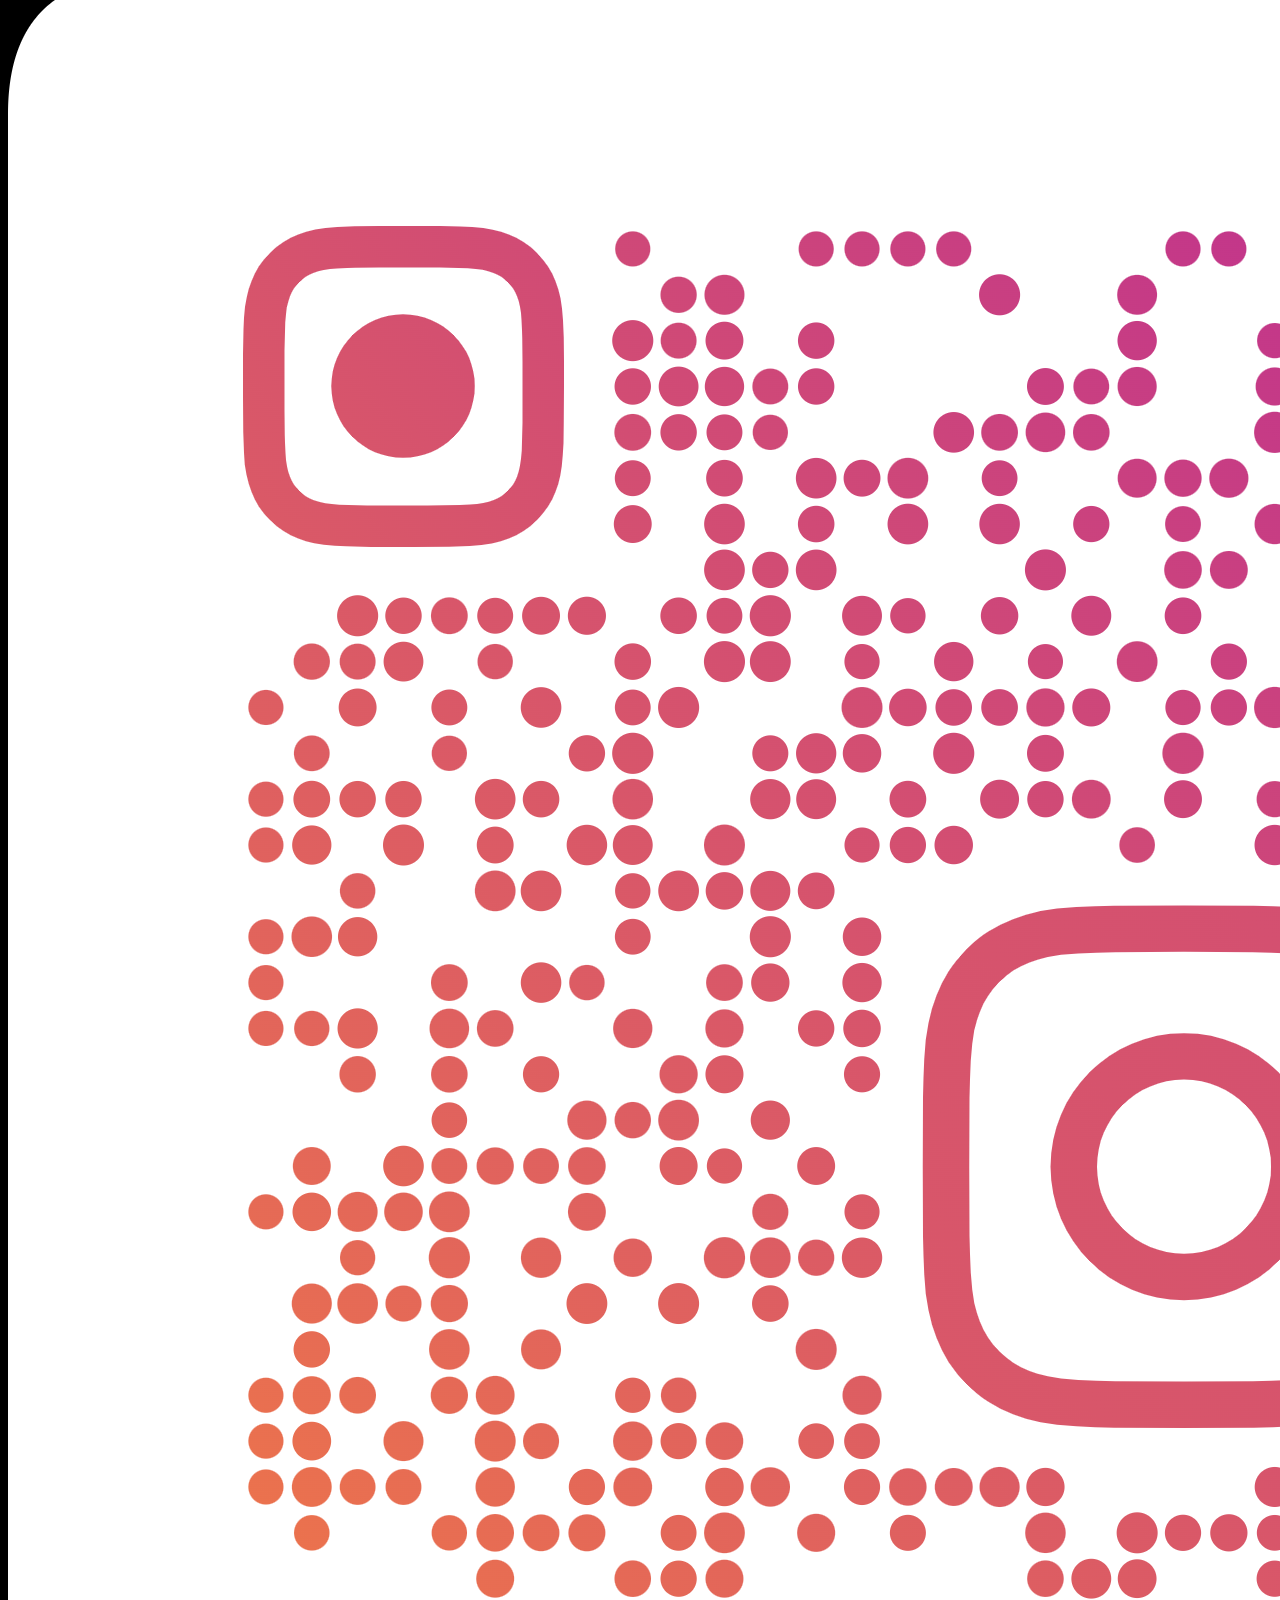
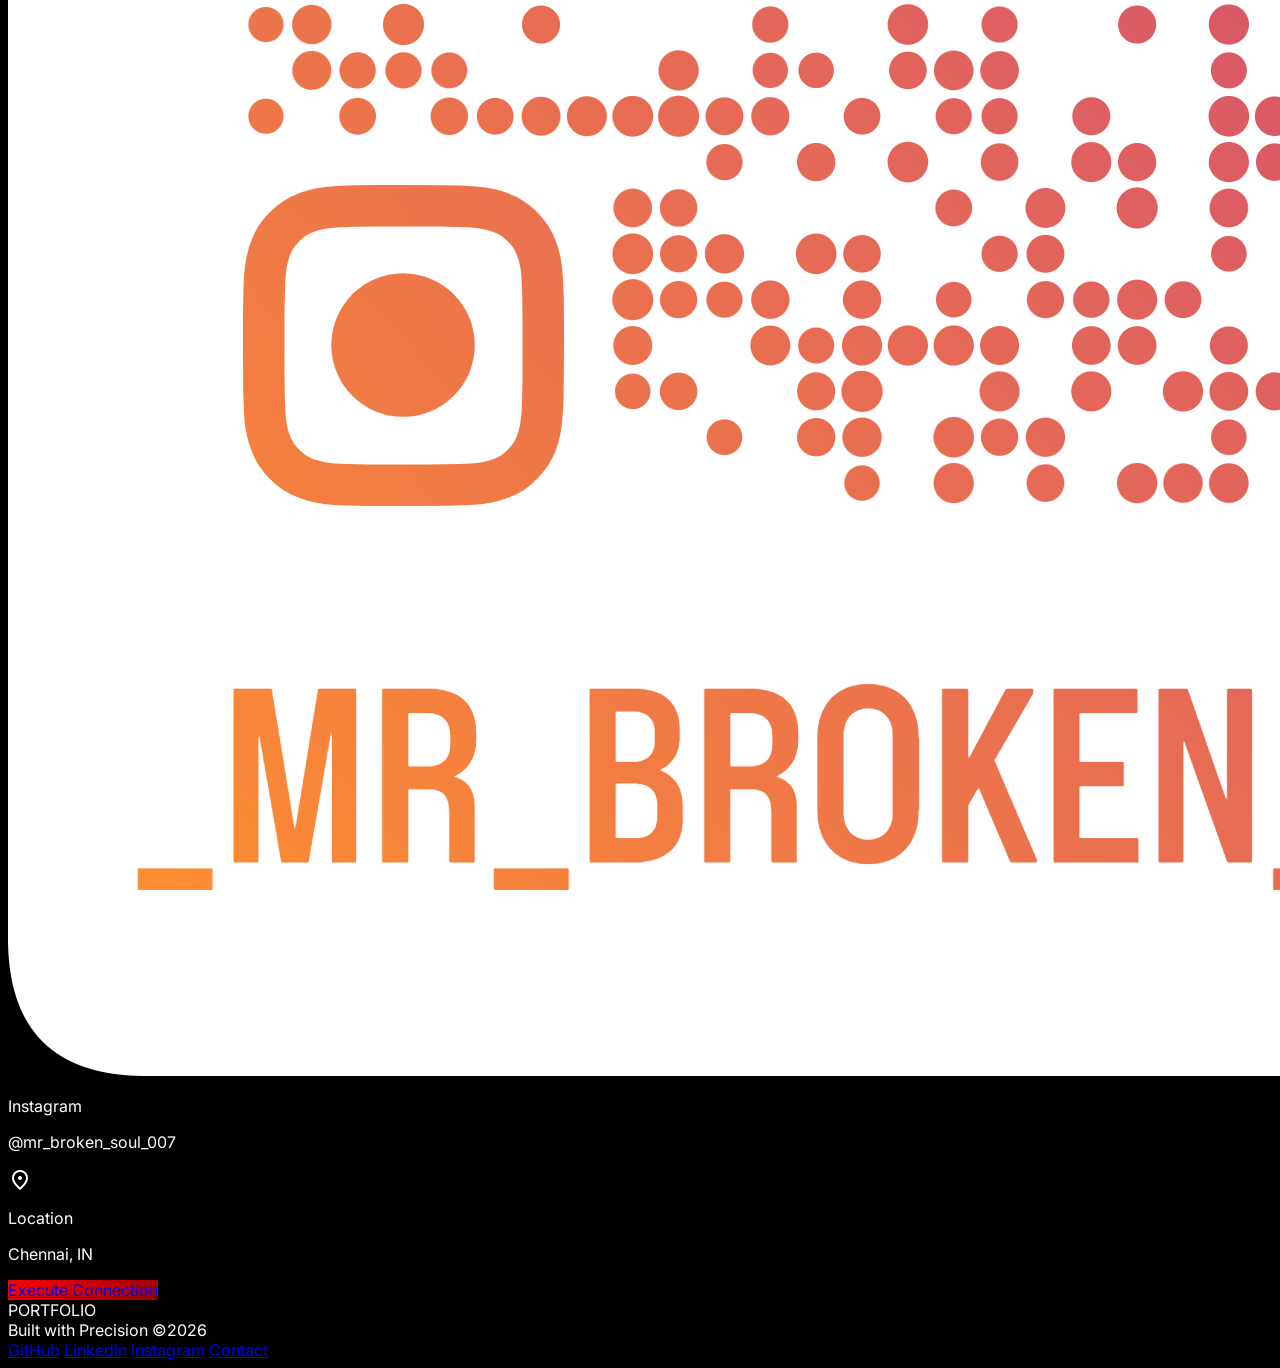
==== commit 79d21a87: "update my color theme" ====
--- a/index.html
+++ b/index.html
@@ -24,7 +24,7 @@
 <body class="bg-background text-on-surface font-body selection:bg-primary selection:text-on-primary-fixed">
     <!-- TopNavBar -->
     <nav
-        class="fixed top-0 w-full flex justify-between items-center px-4 md:px-8 py-4 bg-[#0e0e0e]/70 backdrop-blur-xl z-[100] shadow-[0_0_40px_rgba(255,0,0,0.08)]">
+        class="fixed top-0 w-full flex flex-row-reverse justify-between items-center px-4 md:px-8 py-4 bg-[#000000]/70 backdrop-blur-xl z-[100] shadow-[0_0_40px_rgba(255,0,0,0.15)]">
         <a href="index.html" class="text-xl font-extrabold tracking-tighter text-white font-['Sora']">
             PORTFOLIO
         </a>
@@ -36,7 +36,7 @@
             <a class="font-['Sora'] uppercase tracking-[0.1em] text-[0.75rem] font-bold text-[#ababab] hover:text-white transition-colors"
                 href="#contact">Contact</a>
         </div>
-        <div class="flex items-center gap-4">
+        <div class="flex flex-row-reverse items-center gap-4">
             <button
                 onclick="document.getElementById('contact').scrollIntoView()"
                 class="hidden sm:block bg-machined text-on-primary-fixed font-['Sora'] uppercase tracking-[0.1em] text-[0.75rem] font-bold px-6 py-2 transition-all duration-300 hover:shadow-[0_0_20px_rgba(255,142,125,0.4)] active:scale-95">
@@ -49,8 +49,8 @@
     </nav>
 
     <!-- Mobile Menu Overlay -->
-    <div id="mobile-menu" class="fixed inset-0 bg-background/95 backdrop-blur-2xl z-[90] flex flex-col items-center justify-center gap-8 -translate-y-full transition-transform duration-500 ease-in-out md:hidden">
-        <button id="close-menu-btn" class="absolute top-6 right-6 text-white">
+    <div id="mobile-menu" class="fixed inset-0 bg-background/95 backdrop-blur-2xl z-[90] flex flex-col items-center justify-center gap-8 -translate-x-full transition-transform duration-500 ease-in-out md:hidden">
+        <button id="close-menu-btn" class="absolute top-6 left-6 text-white">
             <span class="material-symbols-outlined text-4xl">close</span>
         </button>
         <a class="font-['Sora'] uppercase tracking-[0.2em] text-2xl font-extrabold text-[#ababab] hover:text-white transition-colors"
@@ -73,12 +73,12 @@
         const menuLinks = menu.querySelectorAll('a');
 
         const closeMenu = () => {
-            menu.classList.add('-translate-y-full');
+            menu.classList.add('-translate-x-full');
             document.body.classList.remove('overflow-hidden');
         };
 
         const openMenu = () => {
-            menu.classList.remove('-translate-y-full');
+            menu.classList.remove('-translate-x-full');
             document.body.classList.add('overflow-hidden');
         };
 
@@ -291,8 +291,8 @@
         </section>
         <!-- CTA Section -->
         <section id="contact" class="py-40 px-8 relative overflow-hidden bg-surface-container-lowest">
-            <div class="absolute inset-0 opacity-10 pointer-events-none"
-                style="background-image: radial-gradient(circle at 50% 50%, #ff8e7d 0%, transparent 70%);"></div>
+            <div class="absolute inset-0 opacity-20 pointer-events-none"
+                style="background-image: radial-gradient(circle at 50% 50%, #ff0000 0%, transparent 70%);"></div>
             <div class="max-w-4xl mx-auto text-center relative z-10">
                 <h2 class="font-['Sora'] text-[clamp(2rem,6vw,4rem)] font-extrabold leading-[1.1] mb-12 uppercase">
                     Let's Build Something <br />
@@ -330,8 +330,8 @@
     </main>
     <!-- Footer -->
     <footer
-        class="w-full py-12 px-8 flex flex-col md:flex-row justify-between items-center gap-6 bg-[#0e0e0e] border-t border-[#484848]/15">
-        <div class="text-[#ff8e7d] font-bold tracking-widest uppercase text-xs">
+        class="w-full py-12 px-8 flex flex-col md:flex-row justify-between items-center gap-6 bg-[#000000] border-t border-[#333333]/30">
+        <div class="text-[#ff0000] font-bold tracking-widest uppercase text-xs">
             PORTFOLIO
         </div>
         <div class="font-['Sora'] text-[#ababab] text-sm">
--- a/global.css
+++ b/global.css
@@ -3,7 +3,7 @@
 }
 
 body {
-    background-color: #0e0e0e;
+    background-color: #000000;
     color: #ffffff;
     font-family: 'Inter', sans-serif;
 }
@@ -14,23 +14,23 @@
 }
 
 .text-glow {
-    text-shadow: 0 0 20px rgba(255, 142, 125, 0.3);
+    text-shadow: 0 0 20px rgba(255, 0, 0, 0.4);
 }
 
 .bg-machined, .primary-gradient-btn {
-    background: linear-gradient(135deg, #ff8e7d 0%, #ff7763 100%);
+    background: linear-gradient(135deg, #ff0000 0%, #990000 100%);
 }
 
 .text-stroke {
-    -webkit-text-stroke: 1px #484848;
+    -webkit-text-stroke: 1px #333333;
     color: transparent;
 }
 
 .hero-text-shadow {
-    text-shadow: 0 0 30px rgba(255, 142, 125, 0.2);
+    text-shadow: 0 0 30px rgba(255, 0, 0, 0.3);
 }
 
 .glass-nav {
-    background: rgba(14, 14, 14, 0.7);
+    background: rgba(0, 0, 0, 0.7);
     backdrop-filter: blur(20px);
 }
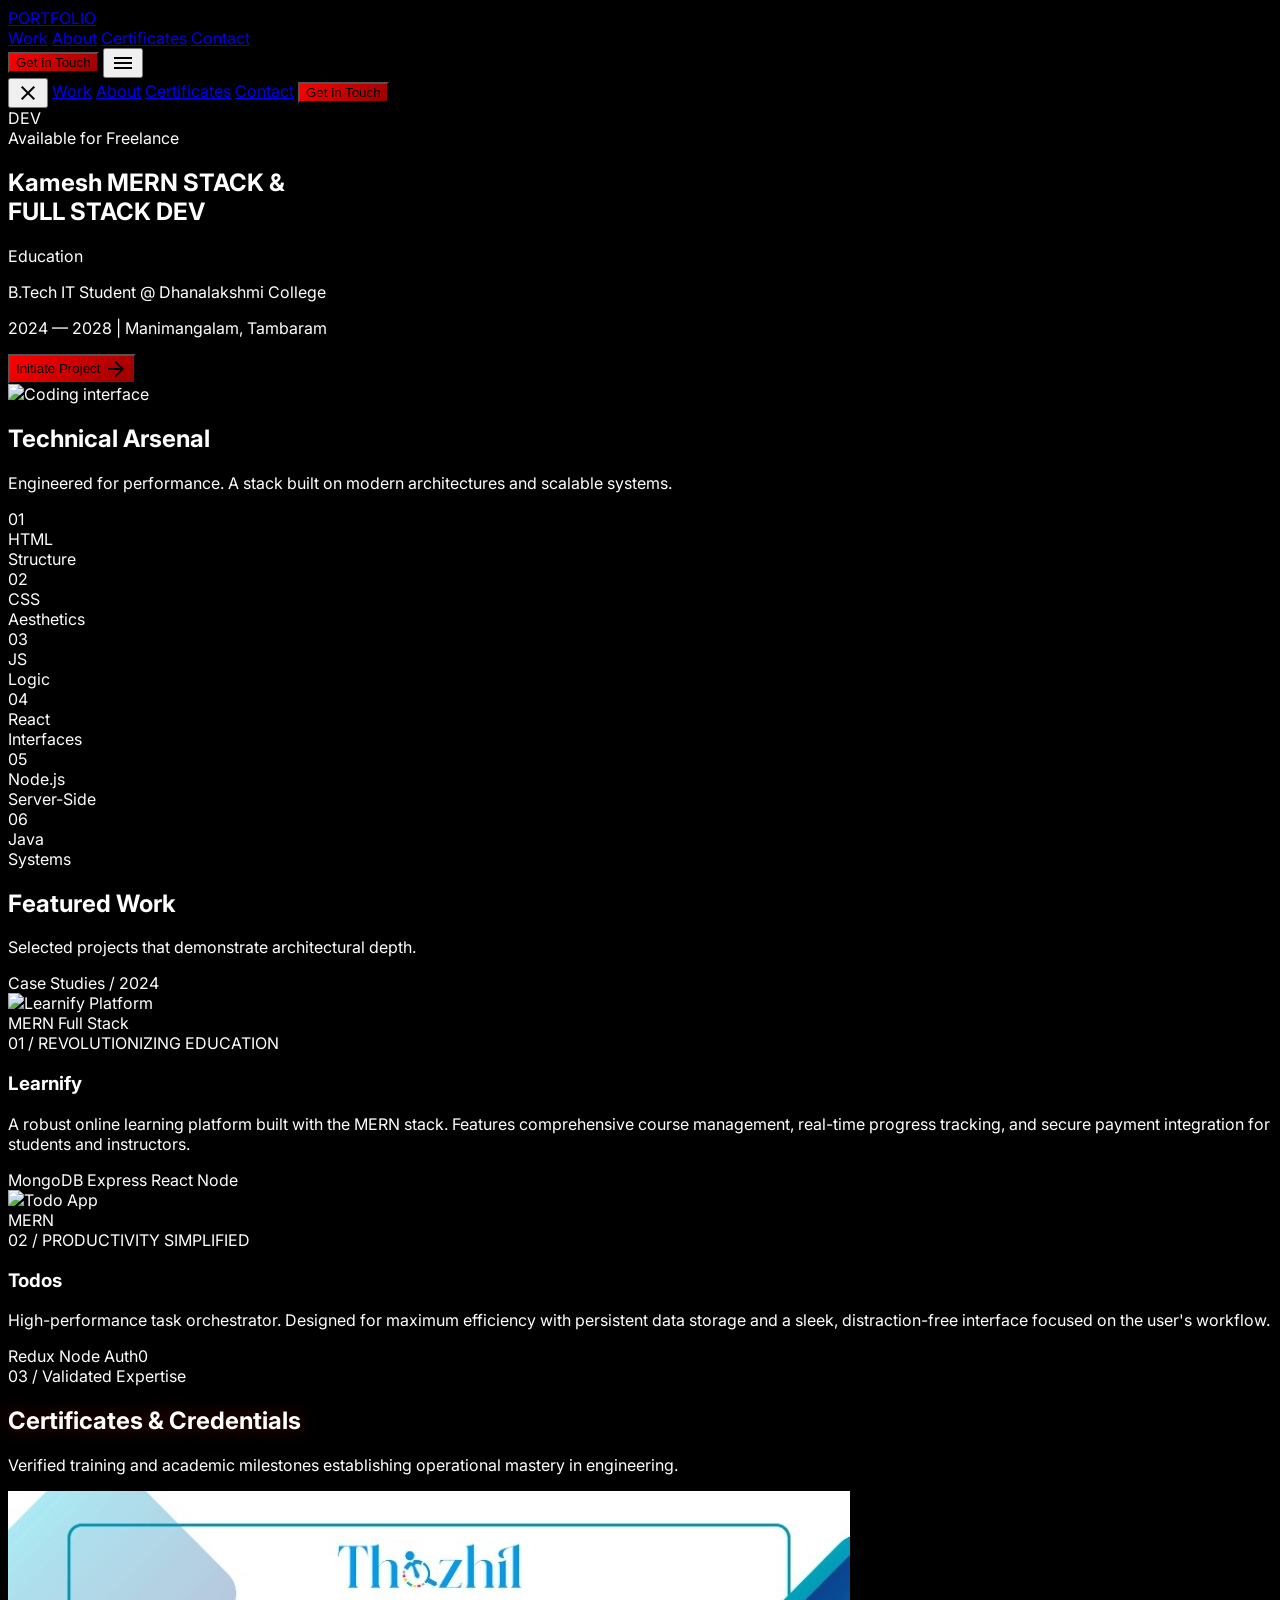
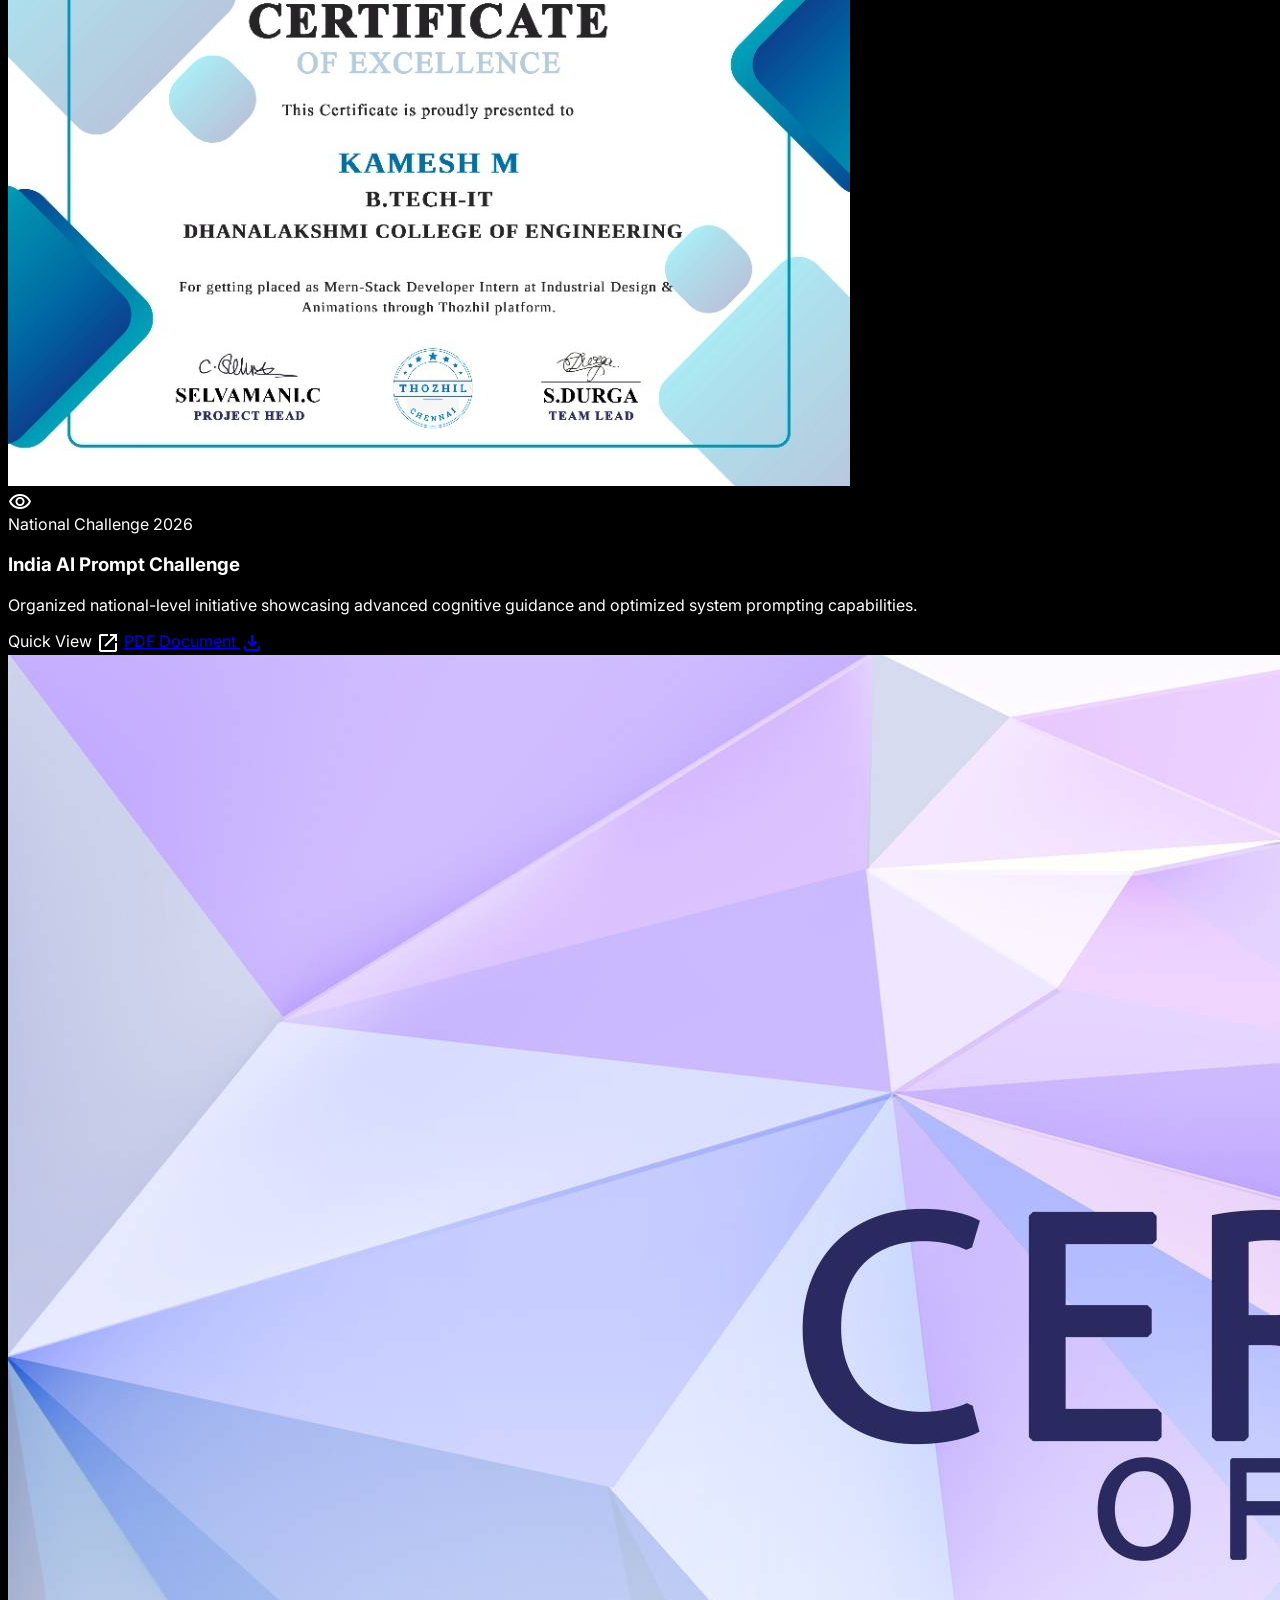
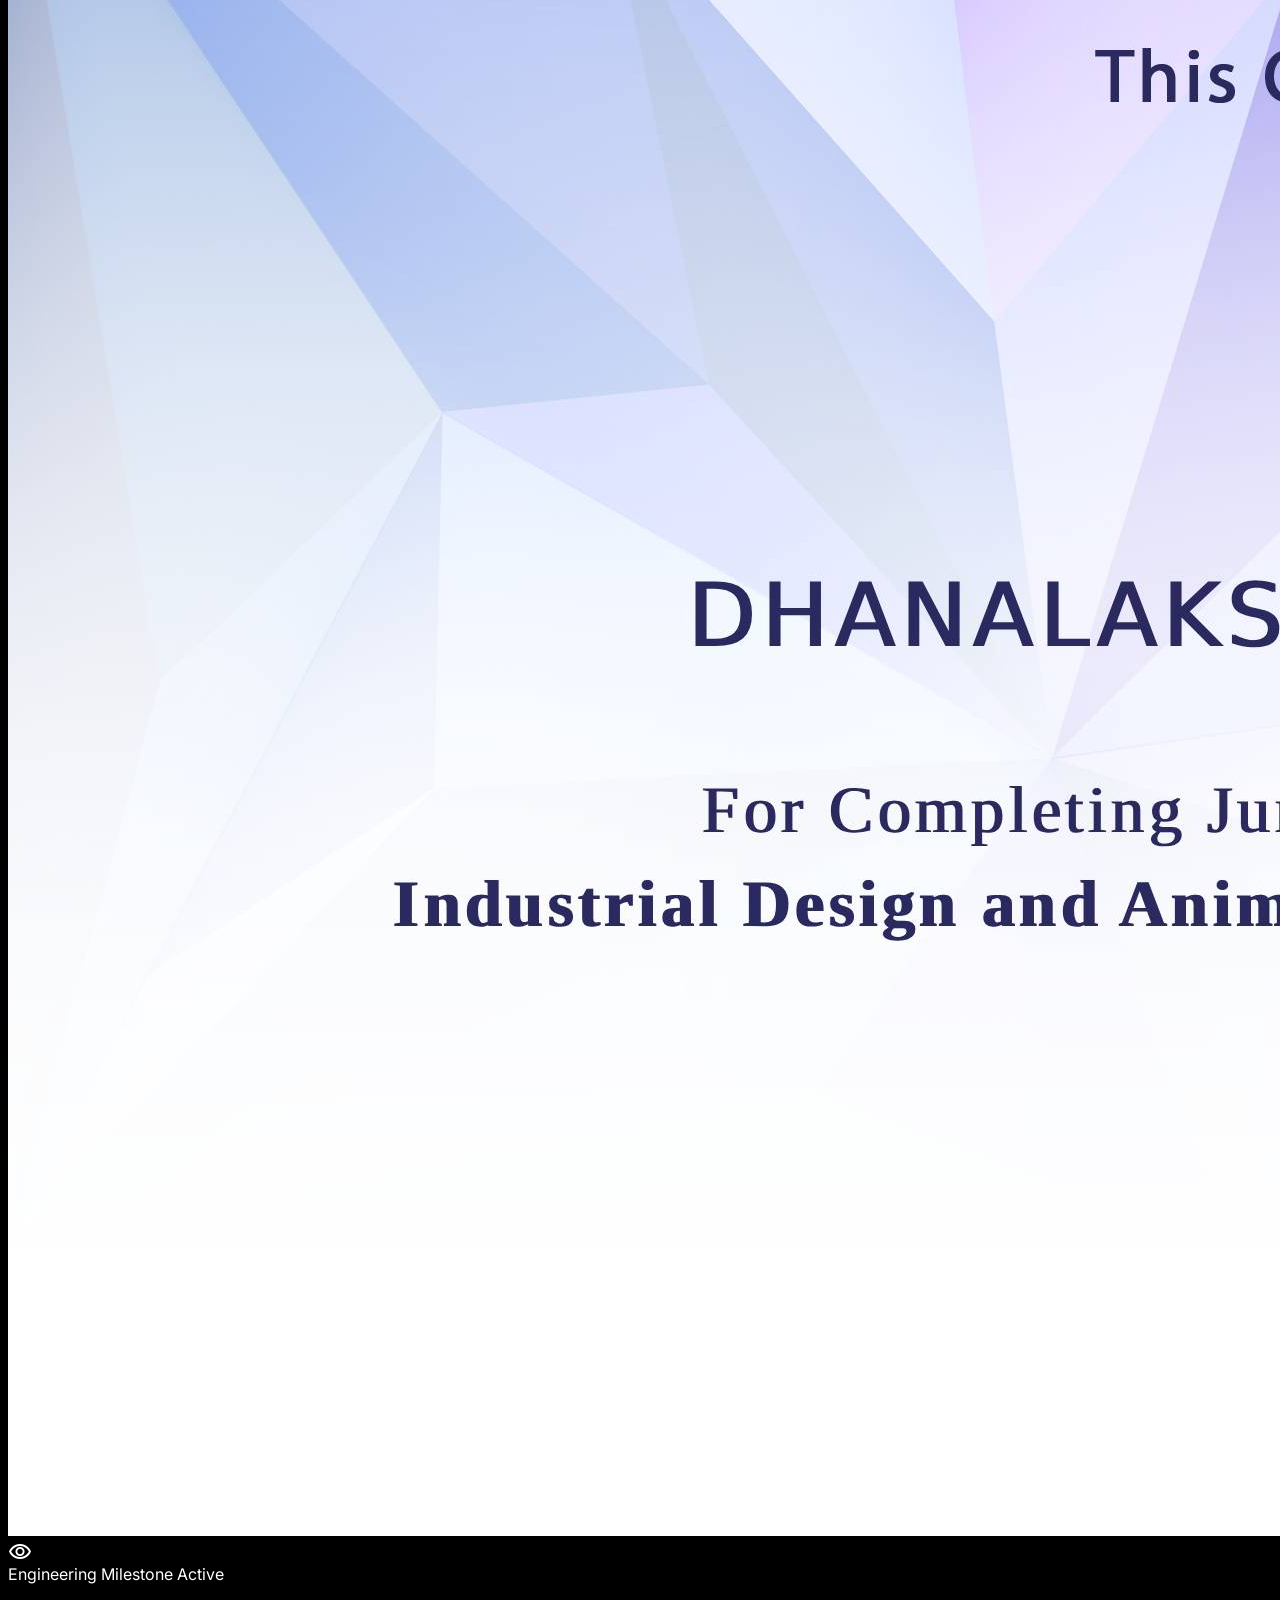
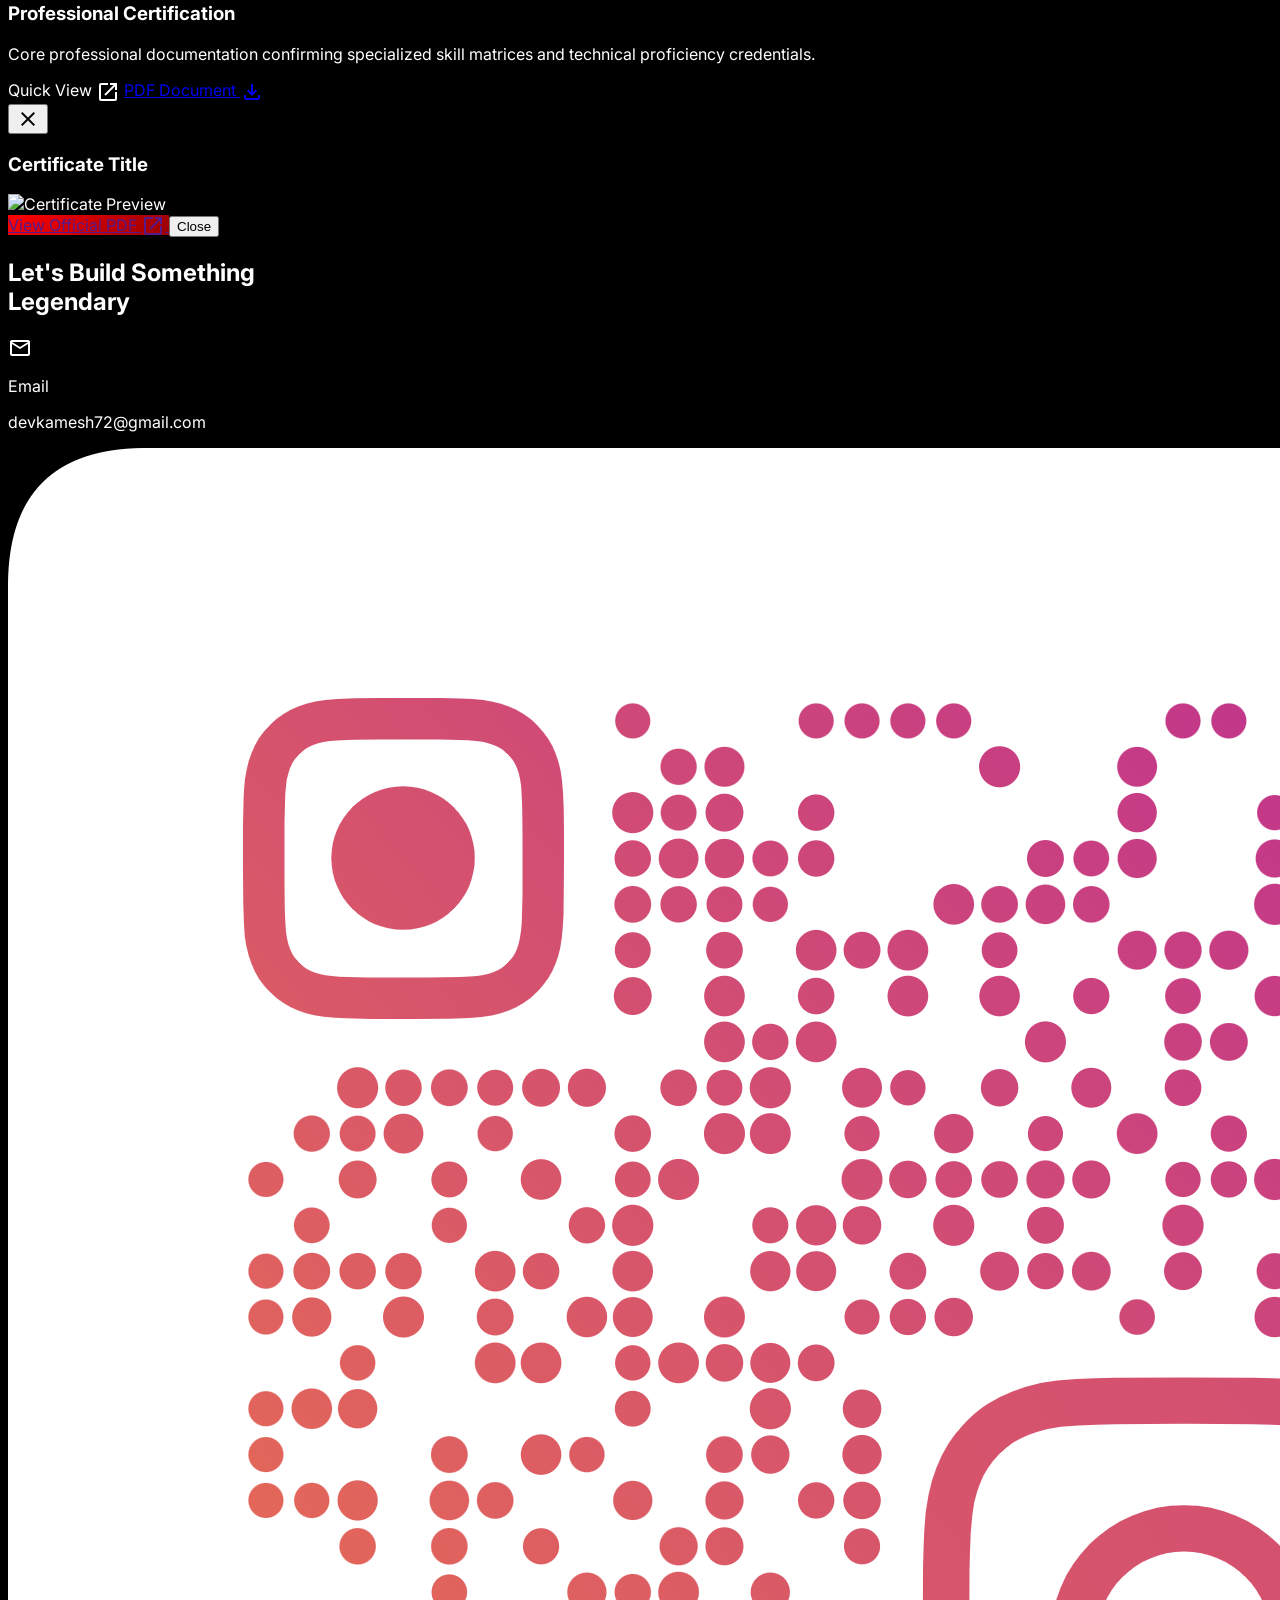
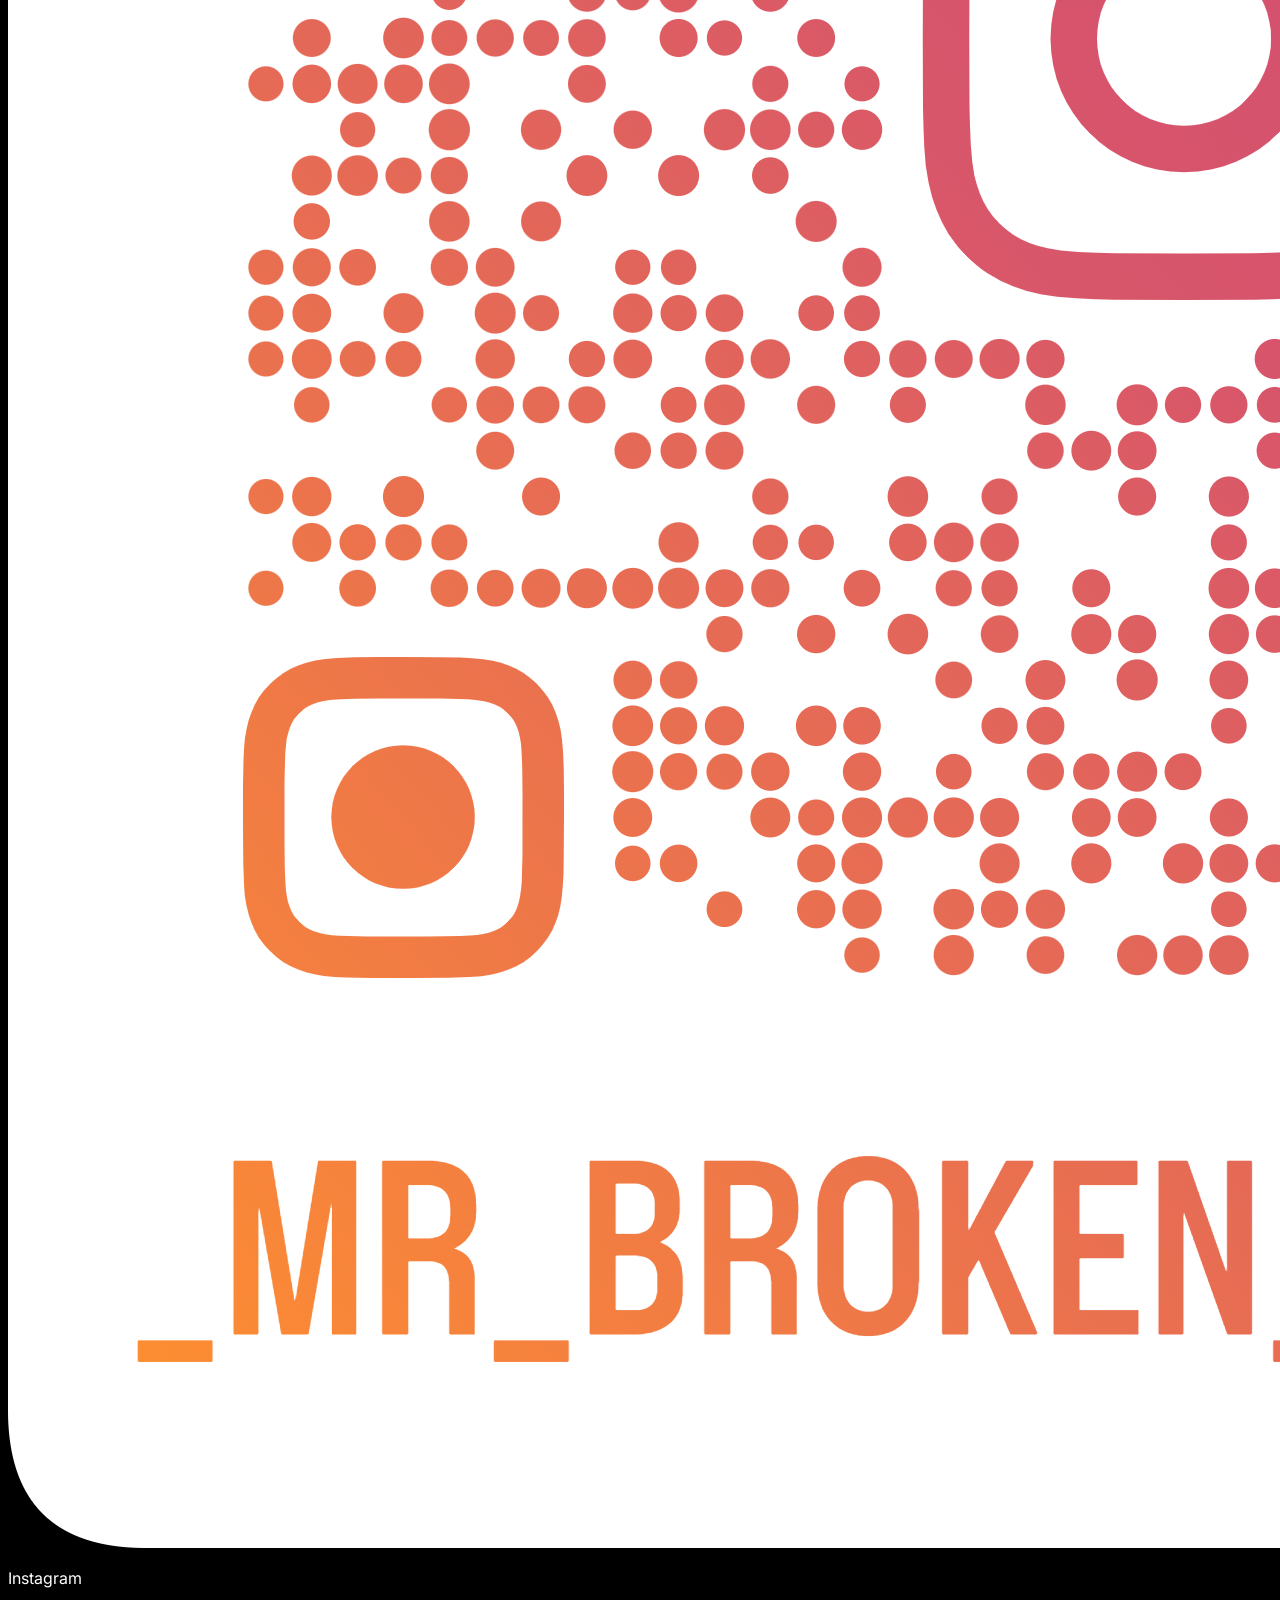
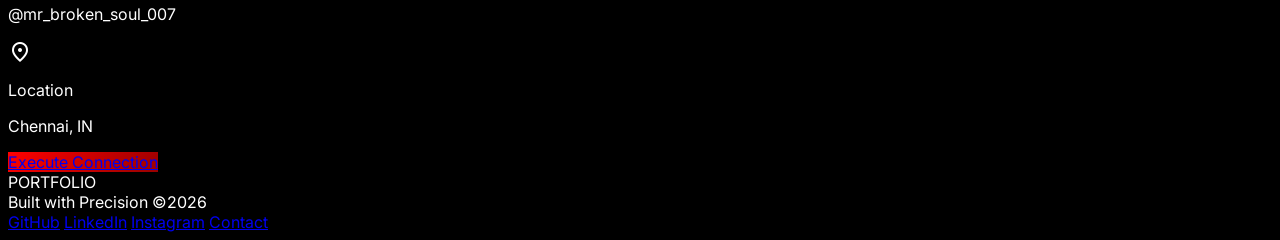
==== commit 03e438ac: "feat: add certificates page with scroll animations and update README" ====
--- a/index.html
+++ b/index.html
@@ -34,6 +34,8 @@
             <a class="font-['Sora'] uppercase tracking-[0.1em] text-[0.75rem] font-bold text-[#ababab] hover:text-white transition-colors"
                 href="about.html">About</a>
             <a class="font-['Sora'] uppercase tracking-[0.1em] text-[0.75rem] font-bold text-[#ababab] hover:text-white transition-colors"
+                href="certificates.html">Certificates</a>
+            <a class="font-['Sora'] uppercase tracking-[0.1em] text-[0.75rem] font-bold text-[#ababab] hover:text-white transition-colors"
                 href="#contact">Contact</a>
         </div>
         <div class="flex flex-row-reverse items-center gap-4">
@@ -58,6 +60,8 @@
         <a class="font-['Sora'] uppercase tracking-[0.2em] text-2xl font-extrabold text-[#ababab] hover:text-white transition-colors"
             href="about.html">About</a>
         <a class="font-['Sora'] uppercase tracking-[0.2em] text-2xl font-extrabold text-[#ababab] hover:text-white transition-colors"
+            href="certificates.html">Certificates</a>
+        <a class="font-['Sora'] uppercase tracking-[0.2em] text-2xl font-extrabold text-[#ababab] hover:text-white transition-colors"
             href="#contact">Contact</a>
         <button
             onclick="document.getElementById('contact').scrollIntoView(); document.getElementById('close-menu-btn').click();"
@@ -85,6 +89,72 @@
         menuBtn.addEventListener('click', openMenu);
         closeBtn.addEventListener('click', closeMenu);
         menuLinks.forEach(link => link.addEventListener('click', closeMenu));
+
+        // Certificate Modal Controls
+        window.openCertificateModal = (title, imgSrc, pdfSrc) => {
+            const modal = document.getElementById('certificate-modal');
+            const modalTitle = document.getElementById('modal-title');
+            const modalImage = document.getElementById('modal-image');
+            const modalPdfLink = document.getElementById('modal-pdf-link');
+            const modalContent = document.getElementById('modal-content');
+
+            if (!modal || !modalTitle || !modalImage || !modalPdfLink || !modalContent) return;
+
+            modalTitle.textContent = title;
+            modalImage.src = imgSrc;
+            modalPdfLink.href = pdfSrc;
+            
+            modal.classList.remove('pointer-events-none', 'opacity-0');
+            modal.classList.add('opacity-100');
+            
+            setTimeout(() => {
+                modalContent.classList.remove('scale-90');
+                modalContent.classList.add('scale-100');
+            }, 50);
+            
+            document.body.classList.add('overflow-hidden');
+        };
+
+        window.closeCertificateModal = () => {
+            const modal = document.getElementById('certificate-modal');
+            const modalContent = document.getElementById('modal-content');
+
+            if (!modal || !modalContent) return;
+
+            modalContent.classList.remove('scale-100');
+            modalContent.classList.add('scale-90');
+            
+            modal.classList.remove('opacity-100');
+            modal.classList.add('opacity-0', 'pointer-events-none');
+            
+            document.body.classList.remove('overflow-hidden');
+        };
+
+        // Esc key closes modal
+        document.addEventListener('keydown', (e) => {
+            if (e.key === 'Escape') {
+                const modal = document.getElementById('certificate-modal');
+                if (modal && !modal.classList.contains('opacity-0')) {
+                    closeCertificateModal();
+                }
+            }
+        });
+
+        // Intersection Observer for Certificates Entrance Animation
+        const certificatesSection = document.getElementById('certificates');
+        if (certificatesSection) {
+            const observer = new IntersectionObserver((entries) => {
+                entries.forEach(entry => {
+                    if (entry.isIntersecting) {
+                        certificatesSection.classList.remove('opacity-0', 'translate-y-10');
+                        observer.unobserve(entry.target);
+                    }
+                });
+            }, {
+                threshold: 0.15
+            });
+            observer.observe(certificatesSection);
+        }
     </script>
 
     <main class="pt-20 md:pt-24">
@@ -289,6 +359,111 @@
                 </div>
             </div>
         </section>
+
+        <!-- Certificates Section -->
+        <section id="certificates" class="py-32 px-8 bg-surface-container-low border-t border-outline-variant/10 opacity-0 translate-y-10 transition-all duration-1000 ease-out">
+            <div class="max-w-7xl mx-auto">
+                <div class="flex flex-col md:flex-row md:items-end justify-between mb-20 gap-4">
+                    <div>
+                        <span class="text-primary font-bold text-sm tracking-widest uppercase block mb-2">03 / Validated Expertise</span>
+                        <h2 class="font-['Sora'] text-4xl font-extrabold uppercase text-glow">
+                            Certificates &amp; Credentials
+                        </h2>
+                    </div>
+                    <p class="text-on-surface-variant max-w-md">
+                        Verified training and academic milestones establishing operational mastery in engineering.
+                    </p>
+                </div>
+
+                <div class="grid grid-cols-1 md:grid-cols-2 gap-8">
+                    <!-- Card 01: India AI Prompt Challenge -->
+                    <div class="bg-surface-container-high border border-outline-variant/30 hover:border-primary/50 transition-all duration-500 group cursor-pointer relative overflow-hidden flex flex-col justify-between" onclick="openCertificateModal('India AI Prompt Challenge 2026', 'certificate/KAMESH-M.jpg', 'certificate/India_AI_Prompt_Challenge_2026_Kamesh_M.pdf')">
+                        <div class="aspect-video relative overflow-hidden bg-black flex items-center justify-center">
+                            <img src="certificate/KAMESH-M.jpg" alt="India AI Prompt Challenge 2026" class="w-full h-full object-cover grayscale opacity-70 group-hover:grayscale-0 group-hover:opacity-100 group-hover:scale-105 transition-all duration-700 ease-out" />
+                            <div class="absolute inset-0 bg-gradient-to-t from-black/80 via-black/20 to-transparent"></div>
+                            <!-- Eye icon overlay -->
+                            <div class="absolute inset-0 flex items-center justify-center opacity-0 group-hover:opacity-100 transition-opacity duration-300 bg-black/40 backdrop-blur-[2px]">
+                                <div class="bg-primary/95 text-white p-3 rounded-full flex items-center justify-center transform translate-y-4 group-hover:translate-y-0 transition-transform duration-300">
+                                    <span class="material-symbols-outlined text-2xl">visibility</span>
+                                </div>
+                            </div>
+                        </div>
+                        <div class="p-8 flex-1 flex flex-col justify-between">
+                            <div>
+                                <div class="flex justify-between items-start mb-3">
+                                    <span class="text-[10px] bg-primary/20 text-primary border border-primary/30 px-3 py-1 font-bold uppercase tracking-widest">National Challenge</span>
+                                    <span class="text-xs text-on-surface-variant font-medium">2026</span>
+                                </div>
+                                <h3 class="font-['Sora'] text-2xl font-bold text-white group-hover:text-primary transition-colors duration-300 mb-2">India AI Prompt Challenge</h3>
+                                <p class="text-on-surface-variant text-sm mb-6 leading-relaxed">Organized national-level initiative showcasing advanced cognitive guidance and optimized system prompting capabilities.</p>
+                            </div>
+                            <div class="flex gap-4 items-center mt-auto pt-4 border-t border-outline-variant/10">
+                                <span class="font-['Sora'] text-xs font-bold uppercase tracking-widest text-primary flex items-center gap-2 group-hover:translate-x-2 transition-transform duration-300">
+                                    Quick View <span class="material-symbols-outlined text-sm">open_in_new</span>
+                                </span>
+                                <a href="certificate/India_AI_Prompt_Challenge_2026_Kamesh_M.pdf" target="_blank" onclick="event.stopPropagation();" class="text-xs font-bold uppercase tracking-widest text-[#ababab] hover:text-white transition-colors ml-auto flex items-center gap-1">
+                                    PDF Document <span class="material-symbols-outlined text-sm">download</span>
+                                </a>
+                            </div>
+                        </div>
+                    </div>
+
+                    <!-- Card 02: Main Academic/Professional Certificate -->
+                    <div class="bg-surface-container-high border border-outline-variant/30 hover:border-primary/50 transition-all duration-500 group cursor-pointer relative overflow-hidden flex flex-col justify-between" onclick="openCertificateModal('Professional Credentials / Achievement', 'certificate/KAMESH M.jpg', 'certificate/KAMESH_M_Certificate.pdf')">
+                        <div class="aspect-video relative overflow-hidden bg-black flex items-center justify-center">
+                            <img src="certificate/KAMESH M.jpg" alt="Professional Certification" class="w-full h-full object-cover grayscale opacity-70 group-hover:grayscale-0 group-hover:opacity-100 group-hover:scale-105 transition-all duration-700 ease-out" />
+                            <div class="absolute inset-0 bg-gradient-to-t from-black/80 via-black/20 to-transparent"></div>
+                            <!-- Eye icon overlay -->
+                            <div class="absolute inset-0 flex items-center justify-center opacity-0 group-hover:opacity-100 transition-opacity duration-300 bg-black/40 backdrop-blur-[2px]">
+                                <div class="bg-primary/95 text-white p-3 rounded-full flex items-center justify-center transform translate-y-4 group-hover:translate-y-0 transition-transform duration-300">
+                                    <span class="material-symbols-outlined text-2xl">visibility</span>
+                                </div>
+                            </div>
+                        </div>
+                        <div class="p-8 flex-1 flex flex-col justify-between">
+                            <div>
+                                <div class="flex justify-between items-start mb-3">
+                                    <span class="text-[10px] bg-primary/20 text-primary border border-primary/30 px-3 py-1 font-bold uppercase tracking-widest">Engineering Milestone</span>
+                                    <span class="text-xs text-on-surface-variant font-medium">Active</span>
+                                </div>
+                                <h3 class="font-['Sora'] text-2xl font-bold text-white group-hover:text-primary transition-colors duration-300 mb-2">Professional Certification</h3>
+                                <p class="text-on-surface-variant text-sm mb-6 leading-relaxed">Core professional documentation confirming specialized skill matrices and technical proficiency credentials.</p>
+                            </div>
+                            <div class="flex gap-4 items-center mt-auto pt-4 border-t border-outline-variant/10">
+                                <span class="font-['Sora'] text-xs font-bold uppercase tracking-widest text-primary flex items-center gap-2 group-hover:translate-x-2 transition-transform duration-300">
+                                    Quick View <span class="material-symbols-outlined text-sm">open_in_new</span>
+                                </span>
+                                <a href="certificate/KAMESH_M_Certificate.pdf" target="_blank" onclick="event.stopPropagation();" class="text-xs font-bold uppercase tracking-widest text-[#ababab] hover:text-white transition-colors ml-auto flex items-center gap-1">
+                                    PDF Document <span class="material-symbols-outlined text-sm">download</span>
+                                </a>
+                            </div>
+                        </div>
+                    </div>
+                </div>
+            </div>
+        </section>
+
+        <!-- Lightbox Modal -->
+        <div id="certificate-modal" class="fixed inset-0 bg-black/95 backdrop-blur-xl z-[200] flex flex-col items-center justify-center opacity-0 pointer-events-none transition-opacity duration-300 ease-out" onclick="closeCertificateModal()">
+            <button class="absolute top-6 right-6 text-white/70 hover:text-white flex items-center justify-center bg-white/10 hover:bg-white/20 p-3 rounded-full transition-all duration-300" onclick="closeCertificateModal(); event.stopPropagation();">
+                <span class="material-symbols-outlined text-3xl">close</span>
+            </button>
+            <div class="max-w-5xl w-full px-4 flex flex-col items-center" onclick="event.stopPropagation();">
+                <h3 id="modal-title" class="font-['Sora'] text-2xl font-bold text-white mb-6 text-center">Certificate Title</h3>
+                <div class="relative bg-surface-container border border-outline-variant/20 max-h-[70vh] flex items-center justify-center overflow-hidden rounded-xl shadow-[0_0_50px_rgba(255,0,0,0.15)] transition-transform duration-500 scale-90" id="modal-content">
+                    <img id="modal-image" src="" alt="Certificate Preview" class="max-w-full max-h-[70vh] object-contain" />
+                </div>
+                <div class="mt-8 flex gap-4">
+                    <a id="modal-pdf-link" href="" target="_blank" class="bg-machined text-white px-8 py-3 font-bold uppercase tracking-widest text-xs transition-all duration-300 hover:shadow-[0_0_20px_rgba(255,142,125,0.4)] active:scale-95 flex items-center gap-2">
+                        View Official PDF <span class="material-symbols-outlined text-sm">open_in_new</span>
+                    </a>
+                    <button class="border border-outline-variant px-8 py-3 text-on-surface hover:text-white hover:border-white font-bold uppercase tracking-widest text-xs transition-colors duration-300" onclick="closeCertificateModal()">
+                        Close
+                    </button>
+                </div>
+            </div>
+        </div>
+
         <!-- CTA Section -->
         <section id="contact" class="py-40 px-8 relative overflow-hidden bg-surface-container-lowest">
             <div class="absolute inset-0 opacity-20 pointer-events-none"
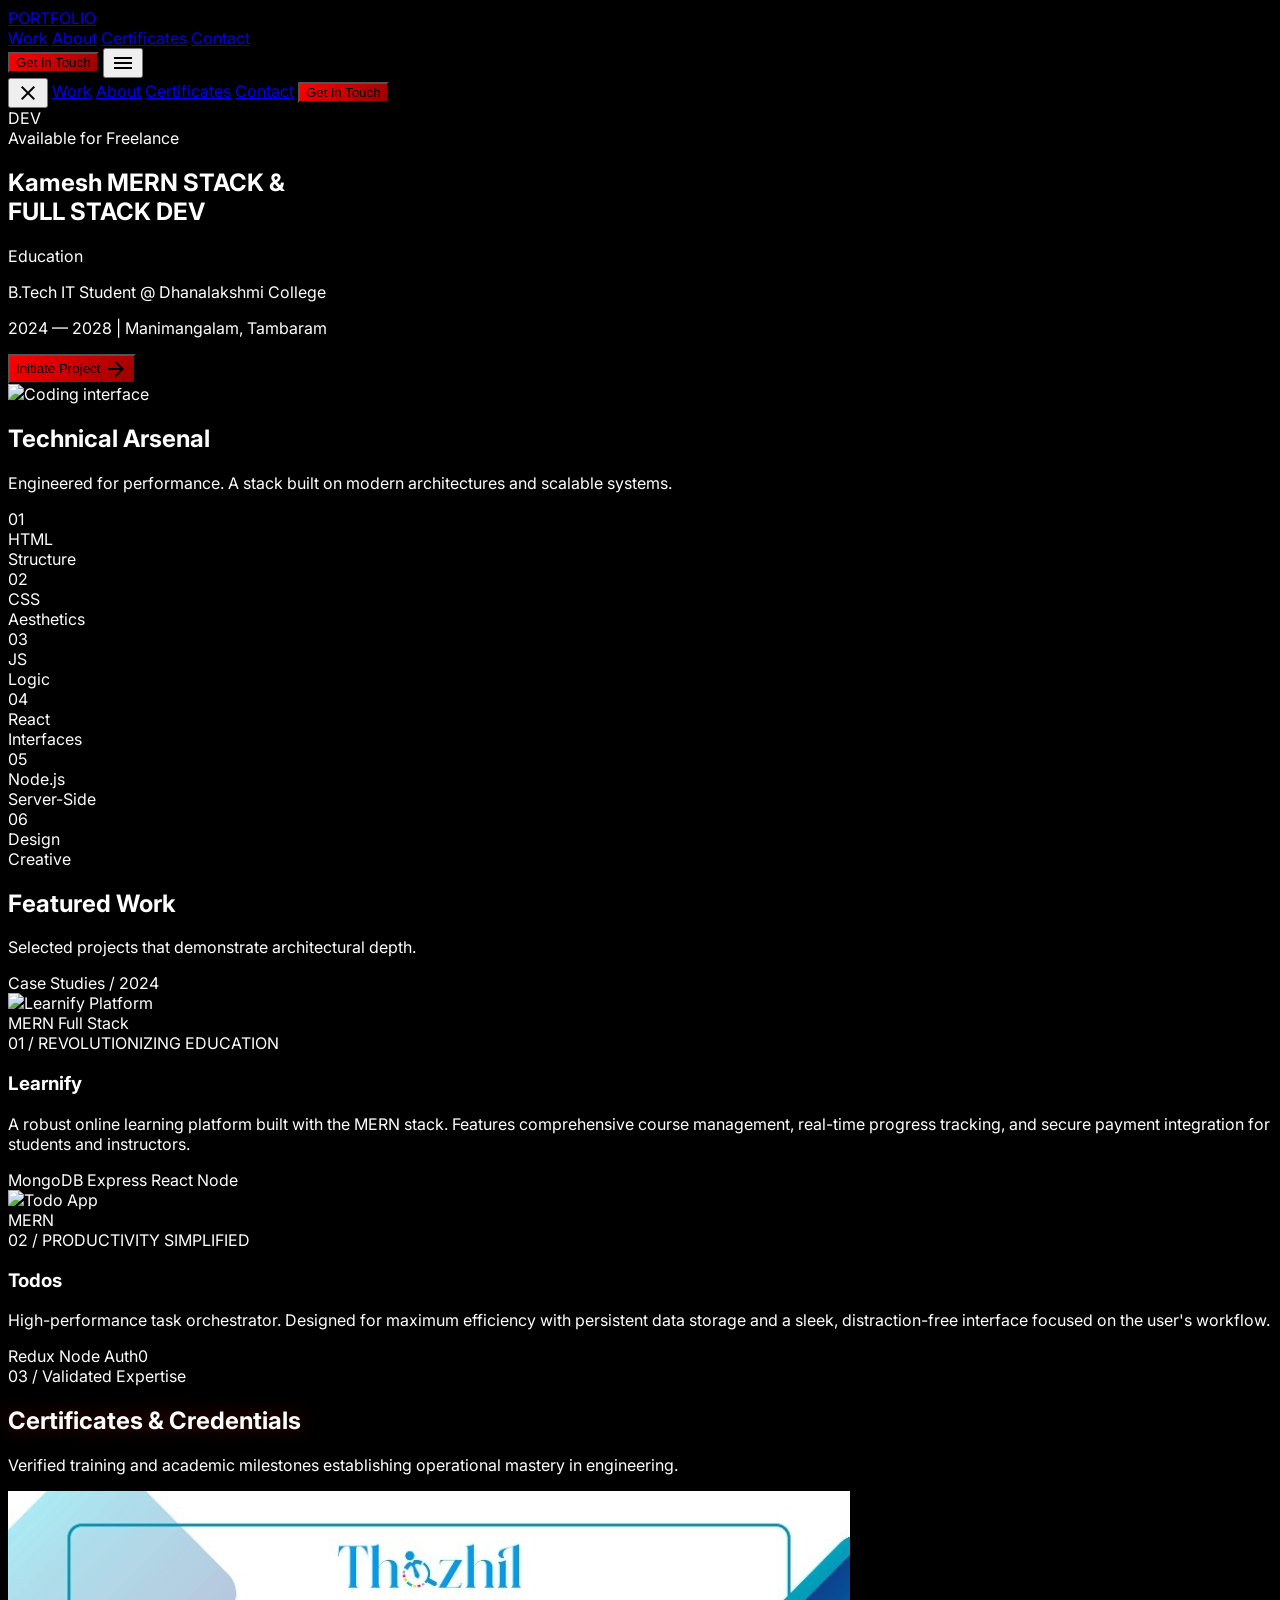
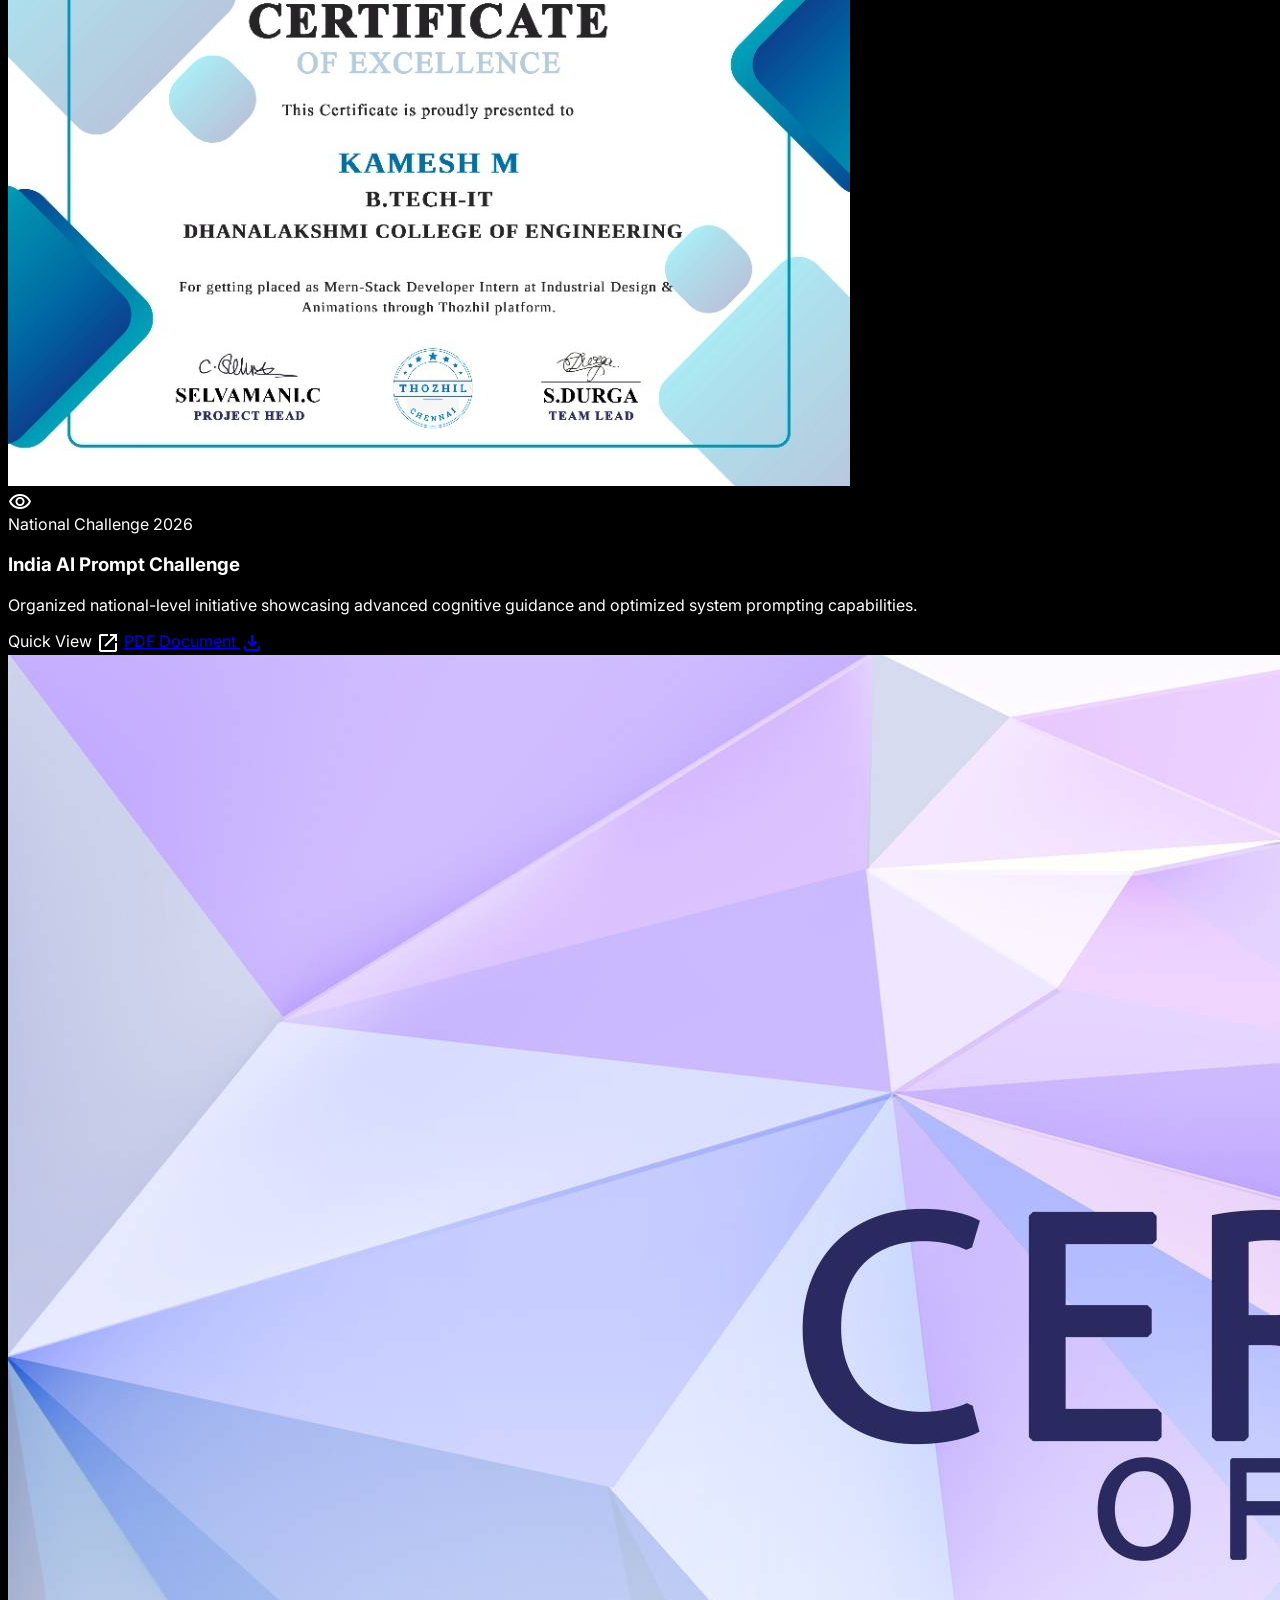
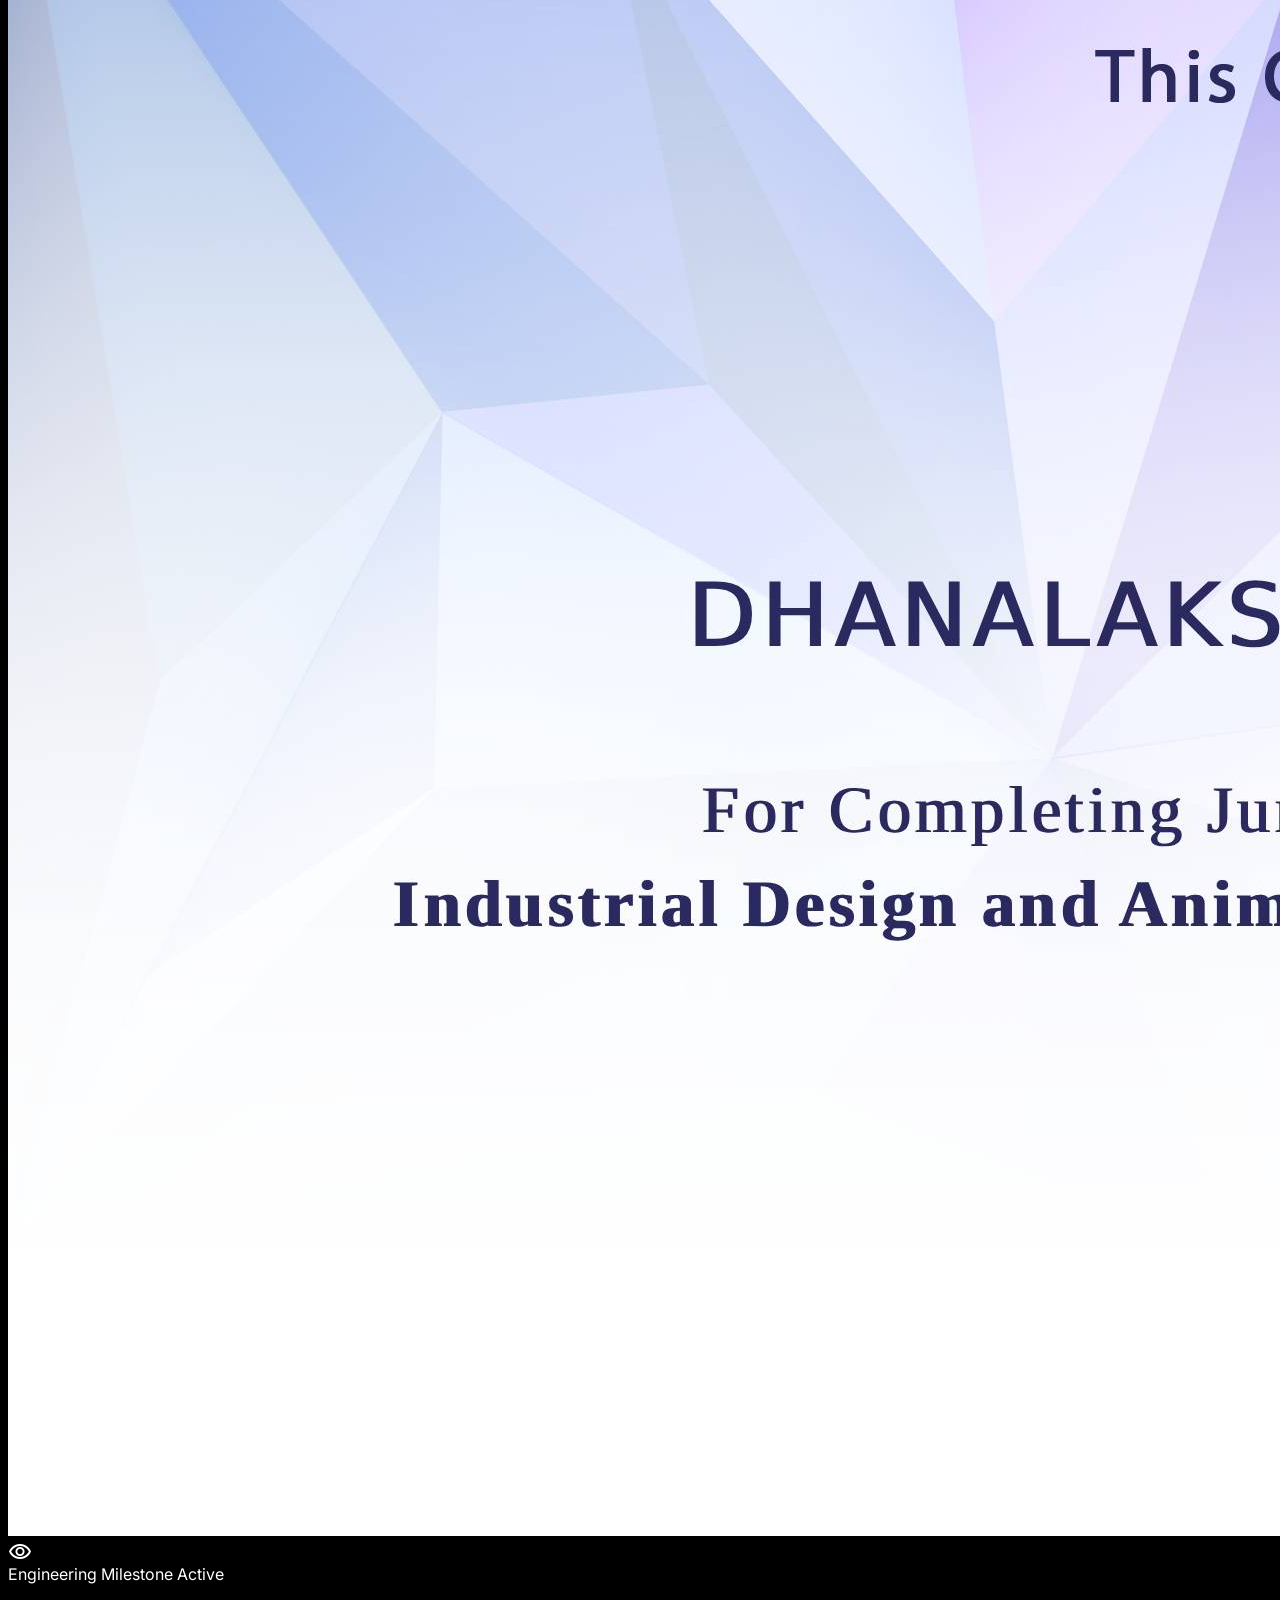
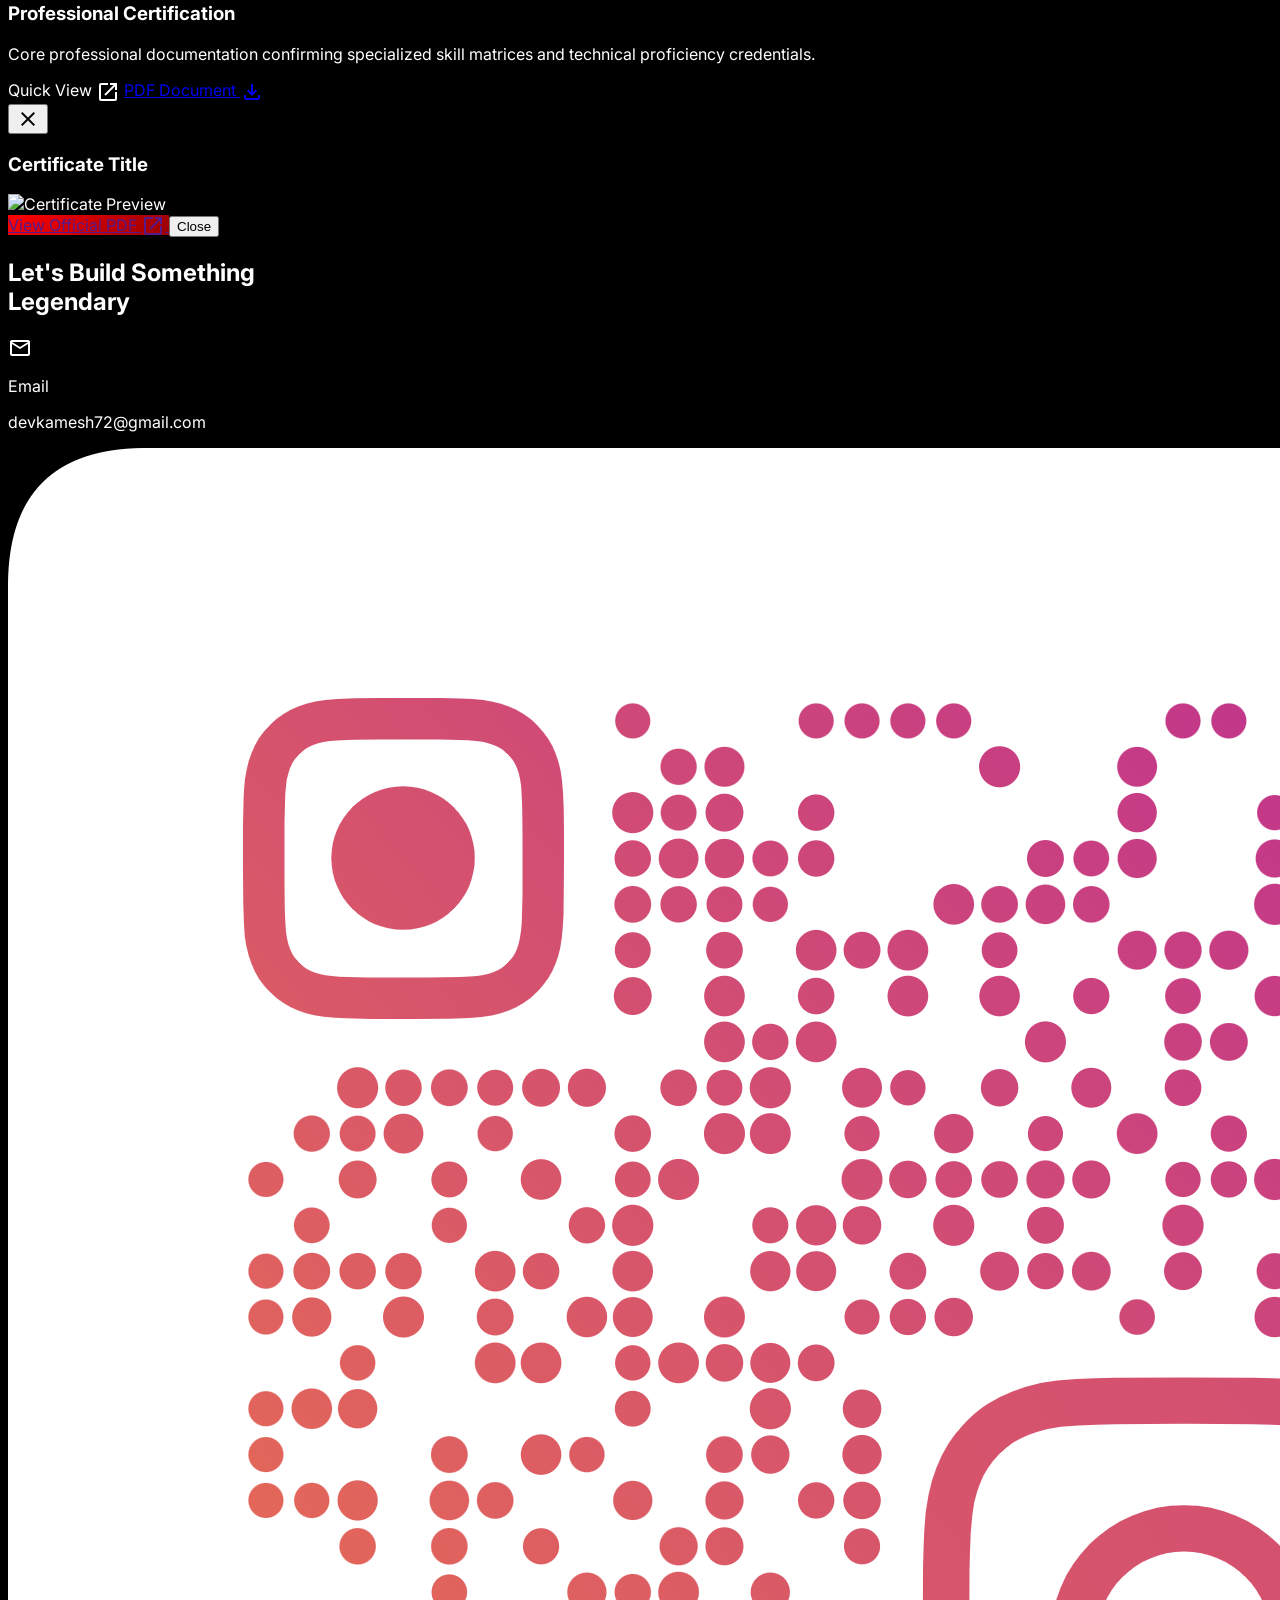
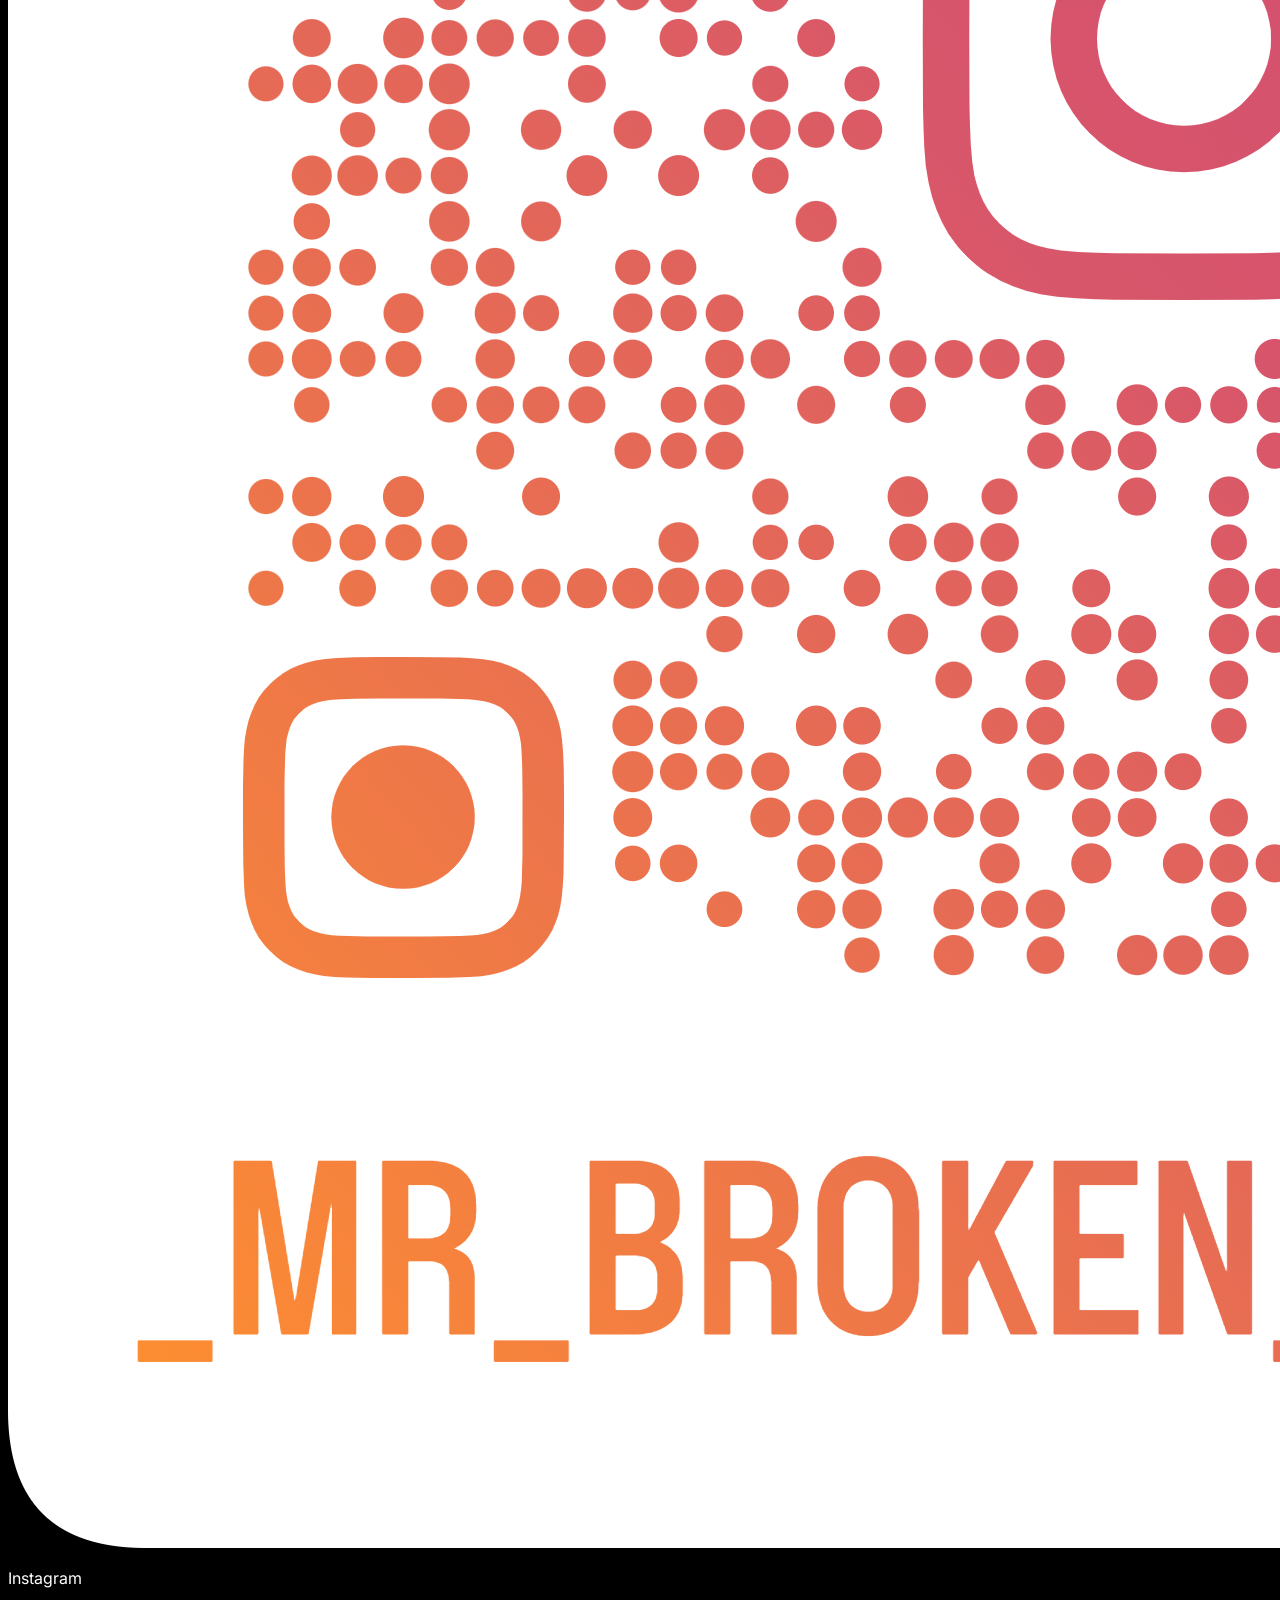
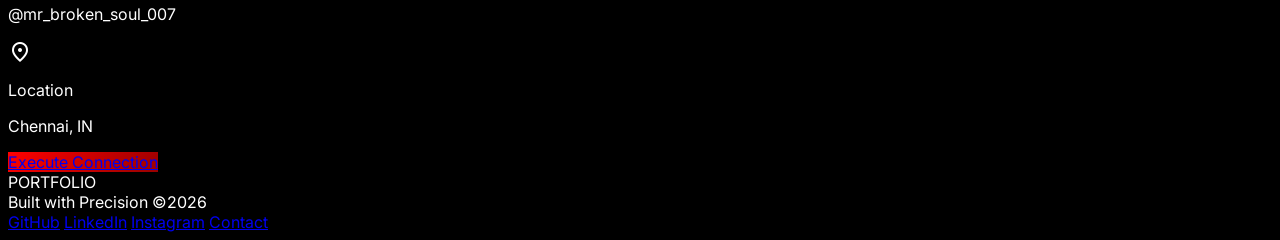
==== commit 38955214: "feat: replace Java with Design in technical skills matrices" ====
--- a/index.html
+++ b/index.html
@@ -263,8 +263,8 @@
                         class="bg-surface-container-high p-6 md:p-8 aspect-square flex flex-col justify-between hover:bg-surface-bright transition-colors group cursor-default">
                         <div class="text-primary-dim opacity-50 group-hover:opacity-100 transition-opacity">06</div>
                         <div>
-                            <div class="font-bold text-xl mb-1">Java</div>
-                            <div class="text-[0.65rem] text-on-surface-variant uppercase tracking-widest">Systems</div>
+                            <div class="font-bold text-xl mb-1">Design</div>
+                            <div class="text-[0.65rem] text-on-surface-variant uppercase tracking-widest">Creative</div>
                         </div>
                     </div>
                 </div>
